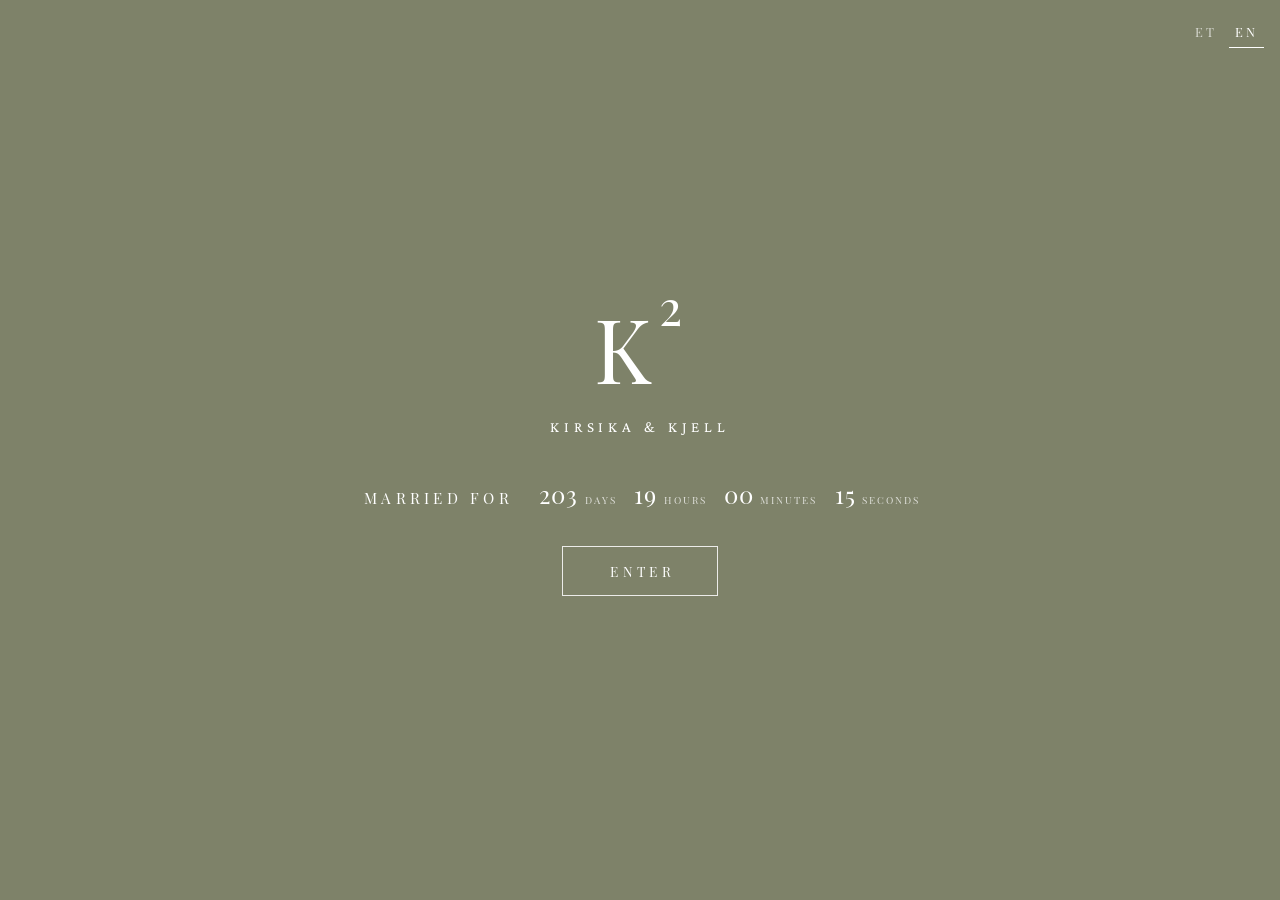
==== en.html @ 256d382e "Landing: bigger K² on phones, smaller count-up close to its label, one line on computers The one-lin" ====
<!doctype html>
<html lang="en">
<head>
  <title>Kirsika & Kjell</title>
  <meta charset="utf-8">
  <meta name="viewport" content="width=device-width, initial-scale=1.0">
  <meta name="keywords" content="Wedding, Kirsika, Kjell">
  <meta name="description" content="Kirsika & Kjell Wedding">

  <link rel="preconnect" href="https://fonts.googleapis.com">
  <link rel="preconnect" href="https://fonts.gstatic.com" crossorigin>
  <link href="https://fonts.googleapis.com/css2?family=Playfair+Display+SC:wght@400;700;900&family=Crimson+Pro:ital,wght@0,200..900;1,200..900&display=swap" rel="stylesheet">

  <link href="./style.css" type="text/css" rel="stylesheet">
</head>
<body>

<div class="gate" id="gate">
  <video class="bg-video" autoplay loop muted playsinline>
    <source src="K2.mp4" type="video/mp4">
  </video>
  <nav class="lang-switch" aria-label="Language"><a href="index.html" lang="et">ET</a><a href="en.html" lang="en" aria-current="page">EN</a></nav>
  <div class="gate__inner">
    <div class="gate__brand">
      <p class="gate__logo">K<span class="super">2</span></p>
      <p class="gate__names">Kirsika &amp; Kjell</p>
    </div>
    <div class="gate__since">
      <h1 class="gate__label">Married for</h1>
      <div class="countdown" data-since="2026-05-16T14:00:00+03:00" role="timer" aria-label="Married for">
          <div class="countdown__cell">
            <span class="countdown__num" data-unit="d">--</span>
            <span class="countdown__lbl">days</span>
          </div>
          <div class="countdown__cell">
            <span class="countdown__num" data-unit="h">--</span>
            <span class="countdown__lbl">hours</span>
          </div>
          <div class="countdown__cell">
            <span class="countdown__num" data-unit="m">--</span>
            <span class="countdown__lbl">minutes</span>
          </div>
          <div class="countdown__cell">
            <span class="countdown__num" data-unit="s">--</span>
            <span class="countdown__lbl">seconds</span>
          </div>
      </div>
    </div>
    <button class="gate__btn" id="gate-enter" type="button">Enter</button>
    <form class="gate__form" id="gate-form" hidden>
      <label class="visually-hidden" for="gate-pw">Password</label>
      <input id="gate-pw" type="password" placeholder="Password" autocomplete="off" autocapitalize="characters" spellcheck="false" required>
      <button class="gate__btn" type="submit">Open</button>
      <p class="gate__error" id="gate-error" aria-live="polite"></p>
    </form>
  </div>
</div>

<div class="page" id="site" hidden></div>

<!-- The page content is encrypted. Edit it with tools/lock.js (see the comment at the top of that file). -->
<script id="locked" type="application/json">{"iter":310000,"salt":"UUMmKgnLlh/HfDmluyIybA==","iv":"iRpYIeb87p7PRzzt","ct":"yeJQZSjTe6ODWIGpoi2tS8AiFTOSOnGG5gEMARvZ782FcY7o6bNeoICs0qBt2CZYccCZvchoJTnITPwQhubhON7keJMIV3xWb8GVw+WSVR9h7L2AGbrmoNnTEqPwBL33KzAKr7lMwcp/6t4j3gZiU/7OMF9HoH/F2MkeGpBwx6BZaUtjxLPxrvZGOoalenFwOSd9HgmMNbeFAtq86MKSizz1SA9kl9OknINNK9QtmhA9yUVpC47PSMUR76nIcjfYY5mVS+WZaWB081GH/OmWNPGsg2qW8+IMZ6Tryweqyj8DzSQDHe/Ib4LRFIySlV67KfE9pWJVwelOYy66VivNuOwa4F/+gGnKcrYRTehRKx0qaGP7YnlxLCZESbRFovdwmZh52mgwLXjH3eKJ4tKpGATfJKyOip20eLVK5YcpeDKpIlwJV3T+KDCn4+t+n1d1xmo8i2g7HhNNvHqiI22/+HHY81ChBO2aHPqQ4gej7wg9DHMXqO2dF61FnjchRbDjpjJPpCk1gRxqDMyuiD/Z1aqFKWF1g4prk6YlWm5bPM/[base64]/VFchxyARFw9RTNUypZWUEdPXWDd7Yp1i/L+eDK2o5zLbkxKj7IJjga0Nh63wrM6vISmgJw3qtoJXRqZScSi1waB+d+077YWAd9OzOm7sGrP8JO4ynANseRkx0Urh2xR3EAY7nrYrgP+Uy5GuBA6NRYQVhQZIORlZmk+Pkck8vKlYcVPGhJvOZcEaobxbqKAr5g8ZGOGZUxppktFzeh3nIBPd/tGRfts97HNNVryPyp+fqv9ticIFYlLlTdqRN6oNSbKgbbCTd8fXJruCJKitqwqvLFRp0xxJror6/bnL3500ofLE6lXDSFiK/lfuxwoJ9/Jk2XRasPAae1ujyFkfzQr/S2zd/QwqwFt/9Cb41rzI1SnmUsAphsu4JLtAFiwod2q55Qn25il4VTE4ftJviGgNU8s64p7FcZaghpx5K/kgyWvEu7JYKOJkrFVMX6ppckp7cjSWE8HgOkPx4qNhijj1maiAq48ot6/Aqom6HBi2zNmtex7F4qDkuwotaBU1zrGUJcLyBJ0q+BwArSD2dJCD8dpkbk3kfy6ztvXNu+jeznG2QIj48T+hDjv4PPtq1uXoZfe0jDjjl2S6prZQIPz17Md7hgKZaf2mg/zv0w4kYyY4C9l/m8zss5ZlJQ8XyJcLkFRill/5kW0v4SME1v6D72puQV5PEVibCv27JNqSw9mjYUNxNYCj4GJ+Cn3HlcNy7XFClrEeiUcG1gwPQRjMTZReKCm3La0DCGVw7GjRH6xVikkBC3Oij7+y70tDDoGOczEQ0ECSg3XeMXHl752G66GaO3hpzirG+KFLO82mSbY/6s1J2fjhI+ZVJCmLlvPPASORTT6AdEFMRgBWzxLz6s9hs6LGFaRJqp8PsLUNIGvLSLoJv9oTGAE+vpENTknB6MUG4ZLGPLV37VXeR8TQZ5Q+qJQ5fA/6UtbhiucTF5YCmIiQA7kHAyyxB/v+csD0YwhUBmb+mN8REkbTRuOy0xxDIbrZEIUC8JPe8VMjdRtguFkqcmOsb3PT+x16V86F1NRYIsRKMYMNz++CZwqf3rq1lEd430iQXe6IEG981NQXZexb6KnM5rEH6nT861nvu1miD/BDnw7F+tpH2dnVAiNLW2lEA7RxRQmzH5FmFFJCia9onwDYrqk6dkZofXmmZ0CkYHbLM4y8NPyTUfKoTiMWmNJ28Fv1FVlzyMWAipyYXBjjf7ByfxIacksto5yJBRuGTJaqDOA7nNJ0CTvi9J3j2ivyh0h7mb5hmVGpYqo4G11pkRwuUw/6fKog59XrbZkOIfIz7hiONzsEzzrfBGiC7phADDwl7rh+ju1fIfMWrnbSeKK9Z5PrDyD7Yyqea6+Akr2S9aQhpf2tl4/Is4jqI+mzbMqXHQTcqfo3I4gloQk4PYhRETf5rqGfQptVime/[base64]/2gTgY4D3ZTAZeVK+GxJ1K/[base64]/yzmX5d9Yb4N0dD6Fdjn90p7iz2SnumIkNxB8c0wYtbL1oezkFYIuH6b9pgbmBFN7KpXjSKP/lX5jll257vuvjkUzIQghjl9cnT5dAoEG9GLEHHraJPQb5mQCcTcYgiRaIXg+D2PwlZeDSOKM9u+8Kg2R5HNJlMh3nFG7O+kKhT7U/YSTWEQeRpAxYk3Jp9wru7ccReob0vsxzMTJ7rBEQ3FkLSNKgRnXqdNL57hJXxVWH7MygjnPFFrVZtxUbYCRqZeB9Nk/t6/mbTbRrwpEgIOw5ps7QkJV9z3/mzCtRdVXQIuM3ENdeFM6VNQOLt+1Wp0HAz8oUjGsFry9IYERJl8w+y+Dyx6KTf+5KCUMmHNR7v1VxUgdm3zdCnceS8BB6+oHUPzKExE+66Q7+b/rpbfYofG4neRi79ZEEIWXaRDonyYOQRHYY6GNrTteiTBw/jIFAK2HYIyCqLF2WW1302Op7fL58Ve2G9YrbaJG1p3PdlT3DyNPObugXn6ngx8GGTsvH9bYF8Fut9e0I7hJJlSNlgCjNg0qzBoLAt+d/dZGHyHlTJoIZNeVfoQVT3OuTt9EUxwj+a31LS98v74+vWUxsvW5gZPJGCZvo9h64eBqBBYHBI5JXufW3mcFNqwEex3lzuBv0cLlbk8b+ThM8ceXVxfRPg/nAL0v/9Ruk6Z+5+E5VXZdyLY1onq/213iLFl4WuvDFAYHfwv2iVlalmzP4wKiRWXWB7vf0m8Wt5GW4r/3EUKFlTnzPU+avK17OfwrMvMDZXq1uLpT4KpDSd0Qkl3zN92EgomOqRpGcIsBug6U5W4e+loa9Iu/ymqqJWOohsD7T/+twQNaazjto5g4bFgxca1Qm99CoH2DsIYwiY+6ofdFr9kju4fJAKblCgBQVmnVQp9q9RABWyreVKCNxf6SR5mMIS2r0zB0MAUNTzRLhMUDe78AYZUZNiQ/Ni8MNRcdaJWZ1iCoPu71SYvFbgOhjktFBf60wgVhn4MisZBhBDa/UUBPhepGX0S7RCdGWgAOMRzFv3tuy2txhlpEPDrplfnvHaY49U+PwhY5bQQe2pYSqym7JzU06XeOpNqqoIJXFcK7yLdBJll4/dzFVig0m6a7L56kWfo9mYj9U0DRlthp/J6z6fIoCKbHdKRHO0cA+dwxXS7oXerO1InJszkyYWqngw3oKwRVZM2oExsQM+BcN24iUUvXWYMIdBuPaO1WgyMphTQWzkeNiaNkgxlIeltQDAw6jSJDGp12+6T/49cqyWqrYxs/avaO0VbZnw2l9k840/2S2qoAawR+lO5FX+FC0FqSYA3LVZ00jivej/qQd+nf1Wn549WYsjG1JOLOL3DwJWA53s3FQVVy98Y4cpM+n2Hq7UlvDcpBcLSd8PVO6E614K35w+VNt7jmMlPn13fwl2mmWxdho5EFHlxeIODz34/gXWEvESrh8X2cHZBsFrno8U0fW/BsyiOAINaxD01TvHhVFEJCeJ3A7BnM/sWC/gB7CTcIGBIzYWmUO73gqRANu7XrdHI9a0LI4VMAwODek6OcCJRWIi1xcL/[base64]/H8TC8A4ZjsdoDayGENS/wLOHpnZLs9uGaExGa+QVEZ5AA1yLSUNOHAE3rGDXf4KC2bpEuwEX/Lg2woqpjKRsrGHp6XIC5A3//550QdV5hQTdHs93tkhD16ZdoHAxNZfd3vNCBv4mgw1IYzOo2Pck02GtMcKoUk455IJ9peaMHmgdXjB4YymXgSITvMePSir6i4VWZXeqorf2KSuzwodkS7p88IR5dPJi9+cED2TLcKZblZo5uGrBvU0DdZfXVvMyV5/R2RMTnFIvnToCE08oFUhWQgPsho5ykl877+kcB6fQUqOjziUlLNGQGddYwZjndaiJMV+G7j4PFFs2e6hxNpI8/FvaELBcVT4zKvKyj7zr3Pvn7pqAwaRKYu2VaY1SKYEQHKPsxft3wQ3uW5rM0kL/awSfcb0Pg1k9xCByapvRz8HR7VVUqH+Mfup5fRmpDLt1E/hZA7OcdjxQ535OoKg3cNcG9vzJP70veN9tgNLpZtq7kfjjm2JMR1ht8ZYHSeRMKbzRETVf7Y0O7UybDGeaMWUW+8odnzdQgItI1SrC4ouA9mvbOxUawEyQLIRv114z1AxTZv9HNRt9nzc/Hh4zVNRWVwd0oZIQXTAb8it+cVq0omtmc2RaOH848Vt66oEbRe81DkPtGOHFyJenZO0LbKcYB9bVreGW/BSCxReLBaYEBn3NtAsj+giAuHhV5LlkmRp7eASM6jK0ZsBiwx7dAf2IfaYW/cM4bvTUG5nLZJbbj7I4D6b6bsvcHKsDU975a2I42y3bohBRguDM9dsJ7eElrxd97WnfhiupGeivrullurSx9oBuBtw8tBDmWdzzllhF+PLfQIha/54h1Q9ZNj+l0PZVYnAu7tQn0K15z2yls83LfS/OZz241sryuDcOV9LM9zzDpXvQuFLHlzt8KB6L7DOsOBI+Yt0L108hQivSxf9cv3USkVGtApe+Nw9yFlL7yzWG2AnPxP6WhX+OtoKbIrzviUOW18ZqHJfW5VT+HUAxa/0pXkPKhstxyYl04Pt7yPqAOeUWwL/+kGaF8D/syh4Kq0bwZvecbs6TD71gVLzVduhpmvWkopzOGNMRUl0kvEx0f5Rwi6YaqhxIOfsf2MKE5VHz2NqjqGSarrnvhVjKTG/whoT+/DMtV+yq6W+X6e+NN6quD8T/odAEmXaGhyKRH579RKbWS+BUtNlcdjPWhdS5ohGFAko16OiPVY7mvFv9MUwp/40dgEm20gbPX+9ekNHswlyuCsE2glUuyxhLTX+Mqbx+922IHT6qcv6sJIW/sYsnUkmVi0ZfYqWKb1w/PyNdpf2fkzBUSE2PM+hEYsCIQrzzZ6cyjYSyRhUMDIQHdLzoq1n9MpozvYyUP5AHYT4y6m7gsdKu6+fa/pzH3SBArzheP97RkWVRWQ7QFOo0RUfKpEAzeBwGaF8srOAGzfuo0osIovLHB7LK6S55NKTmFCuL+UMORtGySt02msW80LIEEJCyhbyOUgCixE+lXFhQoZcSZWeqJvfWrOH0Re7ZVFT9dnxqllSW18yZuUl0Mt/o8MvDGTS0RgRSz4CFdGoPbrL3gPF8Twc2b9yCt+PDrqMEVYA+9q9Fiju6TD1vNP2E9Iwe+AL/6cRA82e18oWMNl/MQCkr8ApQs5UUZxGkUc9epRyO3yEnWXVUKk/cME5nIpv9fj3NUog9CwUg3XiC4UxZiLxRg0fTsGRxwOSiuVzw98NvKcUDmRgxKDr0zwvwbuk1snIr5Veoi/WZZUUsQtxZn+6rkYre4dmVGPgbx9TKUSa6CThOVi/[base64]/v0pNVlnMDRH+YJucPxjBA4SfnUBQqlo2PiWsseOiK0yytA7v6UmCfab6uBPanGh1ls+XQxgj017GPbagABW/[base64]/TZRm6qWTkVfdlH6lpFHb7uyhuD9ROftaO/mjiW6nqXSwq4Io+g8EDE5X61vywJwmbE/jvnTQvK7VtC4l9FRjP5egfVPu5d2NlLB4w2Qnv3ioyWYBaGDoqHuQTu+/e2XqRnRVGE2PLbILY49tYqcolwGGtGxWhNL5Aq6xwjYFBz4SqX9/Hfkx3nascy5wC/7YGp4WManlCxmFAJds30WNLFodnMViipRfN5RzMe98sEGq4eUcP67fGbH3IfG2ghoY5b6gDhrR9O8D6+Y+rBXznpD/vBBer5vv/0NjpWSbWo2PfIEgPDM2ya08tUmU/Xbiq1N9zAKdb6HdAy7aFWNFzTXZL9b9X0f5AO6PNbjwNiwtFN03byvRWj00pgAlrecbbLppQRGFp0UIAJAdhie+SLUst/Q7mow11Unqh5eKodw0WAecLryZHM3yw09ItsS+evUAgCLoFmfL5TLzgprwqkVwU0MFdUzjxchMZeHai96XU2JCKMHLZbKdPW2dMUBBCkW3/CekaeXFwb1wxu5AunRsLKGiJuKXigpoI3xhcqlCxJNkHB0TxHW60iwVHOOBOhznRUSLY78nUBxkis3Rhmzxmx+eBvvk9Is38GF1vCUDMRucegM0WH1z0fAG8L8f+oL4A5B688CFyIVlnixQFVdYIvN6WvDdrhZNZF1sDovuMKXx04AqqglESm3/pVI18oYvYuf/vL5UXK0q10xOn9xIQUh3AAIpp2KDcw7cqMDJWKFs2ggk4wdJgTFZWNgp+wfwn+PZz3P67Q9URsVCiKbjQSqZ2XKNlCMTyDOu/54vzmoGTEeoU1+zaIvEDZ4ThFp74O474/bOd8k3jkpgZAXIuQm2X2yvbQJ1qrAkBHQBCJIrxZ05Y96U87nfJ/R8qFtMey+CDy4zrGMxsflKcve3ISMQp9CgGCKKdvEV/KNPO9yovAqAiLhTjONNCCaaXsle43eXYaT6v+fB69p6WTjwnLNNChE4oLUXUwOinPelkIVj2KRRQ3OpheAFUPmLGF0BTDx6FO5vH36dJjyrROvV31HRY4bmPT3UoTCIp748pkREGBhSJnDpCv1nuNnnZCx4TFAga1UA2ca6uF4VrsfjijX+WjTY/F4dLKWJsplEcCTM22mCykWUEAokhW5skbHz8W+k5rv8A65vIFcwbCcixPFa/B7AqBuyhk7NdJp99VhKHjkEPLjwKl30nAKF+JVNqhr7GarAKHliosAq5IqK0USLXpWEVxSOoEvEn6zL88sk0pQ360hr4uPelrHmPOfjQddqaFdsuDsg7ISRvMqeW91VTMpBKoKk2+3Lgh3zi0U/95XNYR4kNlsxYLn4g7gv+WycWzFWz/SuLLqfMu70vcptTR3uhczXAf/xe5SnyAA2ft0v4001fVQvJgQP8pPBFDmsdDU51Qb8VwBautXgXKyB/i+8+HgHA3Aeesct9PsKwwW1u2f4GHym8GmW57SXJIoReDWRmzvXbA0K8PVz1K+C6SXeM14neoOBlDtZ7qz/fXvQaTRlGljqUnYt3En71VH3WyKMkF+Nl3bB+4fE76ddauZUWhU9I8pMBmTwqpdfEgjEk46KIQpwCNNuF7WFFg5xZy4G2U3qZmcx/ulZfzuSCYGkPgQRKFQ1vMhJg8yL8pHISsWphLohvlG8FYAHMYbK1vLxGJ6+DnalxX9oIyw0KFbjTxbCP3SPRF7EtOeWRrEAHgxJGCFTOUq96MqzFi35OI2zumctVZ9USg/KiPZV4Z9t8hkpAG2xh4AfYu9nRhsJIz69qdyOgyf6qRk9Kn+cFNoPPLJd22dZaJHnKnxD5NVhsCYFwII+0M/kP9msuVwNZmrNxLZqdYMwChvlAbjFwGZeA8ph9yFynYifGzJ9OEz8i5dfsbWsaUddUweT6BI9ot7tM88lN20CEqfsOh88vUDSnBqNdQoEete/0X50jqdVigpeShCCJ5BoVTetFXD1HyLBVtKV3E+z+Hk+YftlsJrhgWL/v78L5gI7OLm5NzrFgZyCPGrYKN9hSpEp0lKBdaXhhgYb8ObpgK7Vkwx/a59HiyF7hu6BG6BYgTKwN2auZUges2+Utjap1Oey9ZP3+MF+KR1XiyaQ/HtAFW4kjU8o0BEa8QDSmLKeafVOofTgEkANnMz+fGI3Em89v+Um3anG0ciks+1rgF1OvO/hsJr+Cnk/[base64]/pgdT/8G4rFTe0Iq8Tl3XbPBVe/NtTbA06v5Ogjb08mIUikCFsvKW9F/QGA0r8i4KeBOOgzn0wM7OKnCsRZY+pozkX3+VrhbtF9BA/[base64]/sGruI9s4j2A08NYhW+PYctBVHb4S22YKr+bI42p6X106N+uGwMvcr12+g4NfCZqq3H8sPUA7pn/hZcnwdzi0kSfaj1e1sRiNODIaI3FBdhi6RLGjh1MvFDeh6ipzhq2w5775w0V+C640ZedcjmFM8q1SYBbjhkoNkDKfuFD+VMcnCf16wLuCcE9r403obcL6fvYTtoVN7DhQYtnco7o652G4DGsB2kQz5OrhHEt3lMUY0VTJH8dskp08k+gOvlvpnwNPNwGZ2/tw2Ey70PUskok21Iu/2XnoMsjmJ2XqdH6qPK0h8rh8r6IDEy8gv6CBJZ7u5ZPnRmiIMpmkY6aLPdlqSKyCjgkjUqeRg4hUl/Zynd+vp1on27lFoOEGDbuoNdv7fVuVrlPzfidYVk/Zir9qzXXRMYxBJJ2/1iCGyUF8Z0V20ilVaBxlSWyZEf4iehCUc2Dr+b1JUYHbC7vCmRg3IRSFHXNtaNMs3aga7bph3vADISx1AdD32NOPyal8vZwmcB2zPpMeQjWhVo0MPiqi17QcEq0IwQ6Mp5vT7TWULr3XJYJfbu7okZj8dlKEk65zCAemb2TbWPk+nSk/Krmga+j3aFK4snOyhfVRiSCCfxLDDefmbkphZtw9Z0w60HlzlY5HlXuVlCCeNnL+vQ3ZEfRUB8fBk/HyQi29QsN4jVhLbEd7y3bSyvnJwqG/rFHHlBkaY5swAu+D1AZgvJZ5GrwQ7H5gguTa5jwg6PT43bpdhGIoHnL02SNDdh1zHuV02/IpsZ+c9AWb85e8/3iWzK0IYDnsCcmvNIiiMIerNWGjk/E6SkSyXWXkgoGVlhKlb4iUqJU6fFxPBIvpwIaYGyiuoPd35Hm1E7hsGR5eDWodXwUgd31TGVDQ1PtZXl/pvX4+E2+ajmG7J3cDztR27czJxDSCiMfFpdTCBaAFAJD3B14jvOT2n1W3ZixowhRdLgLS7pxk150/lda7C8eB8YQRTYzOGVvm85cmxW73jODBLcKqXs9e4SNzGXujbJc03pZj5NiKE/1HYWQSacFBDiSmU2HYqxgENts1cWGDq2AEy9dxlxuO/Utlk7H3zqS/TfNdLtFov5FKl/654qFwHhT9+i8EQv+l62KEO1/DCI7wRFk2BHoaHvKOySru+KxJxJ8kjNRw8VMtaCLdkFXq9n4juGtRhiQCGivB3zhnHs/oYcIIf4DdwRqhUZhdarLLNBrc6/fHY9UwaWkjyh08lNhNCcBbMNk39um0r39mrcvBRYnW/33a+ErI6ZwANnxz40iF6jbgxb2m3gZvQnWNIViC9eZltXyre6yrFtmHpPVvyeI1w7oZvzftg4Z6xQpJjVEXw8Fnkjrb1e9fO1xeHJ5jD696woctPzeGEyEllaowxB3dwe2tKAPdCDiL+QO"}</script>

<script>
  (function () {
    var TEXT = { wrong: 'Wrong password', busy: 'Opening…' };

    // Count-up of time married
    var clock = document.querySelector('.gate .countdown');
    var since = new Date(clock.getAttribute('data-since')).getTime();
    var cells = {};
    'dhms'.split('').forEach(function (u) { cells[u] = clock.querySelector('[data-unit="' + u + '"]'); });
    function pad(n) { return n < 10 ? '0' + n : String(n); }
    function tick() {
      var t = Math.max(0, Date.now() - since);
      cells.d.textContent = pad(Math.floor(t / 86400000));
      cells.h.textContent = pad(Math.floor(t / 3600000) % 24);
      cells.m.textContent = pad(Math.floor(t / 60000) % 60);
      cells.s.textContent = pad(Math.floor(t / 1000) % 60);
    }
    tick();
    var timer = setInterval(tick, 250);

    // Fade sections in as they scroll into view
    function initReveal() {
      var els = document.querySelectorAll('[data-reveal]');
      if (!('IntersectionObserver' in window) ||
          window.matchMedia('(prefers-reduced-motion: reduce)').matches) {
        els.forEach(function (el) { el.classList.add('is-visible'); });
        return;
      }
      var io = new IntersectionObserver(function (entries) {
        entries.forEach(function (entry) {
          if (entry.isIntersecting) {
            entry.target.classList.add('is-visible');
            io.unobserve(entry.target);
          }
        });
      }, { rootMargin: '0px 0px -10% 0px', threshold: 0.08 });
      els.forEach(function (el) { io.observe(el); });
    }

    // Password: decrypts the page content (AES-GCM, key from PBKDF2)
    function bytes(b64) {
      return Uint8Array.from(atob(b64), function (ch) { return ch.charCodeAt(0); });
    }
    function decrypt(password) {
      var p = JSON.parse(document.getElementById('locked').textContent);
      var pw = new TextEncoder().encode(password.trim().toUpperCase());
      return crypto.subtle.importKey('raw', pw, 'PBKDF2', false, ['deriveKey'])
        .then(function (base) {
          return crypto.subtle.deriveKey(
            { name: 'PBKDF2', salt: bytes(p.salt), iterations: p.iter, hash: 'SHA-256' },
            base, { name: 'AES-GCM', length: 256 }, false, ['decrypt']);
        })
        .then(function (key) {
          return crypto.subtle.decrypt({ name: 'AES-GCM', iv: bytes(p.iv) }, key, bytes(p.ct));
        })
        .then(function (buf) { return new TextDecoder().decode(buf); });
    }

    var gate = document.getElementById('gate');
    var site = document.getElementById('site');
    var form = document.getElementById('gate-form');
    var input = document.getElementById('gate-pw');
    var error = document.getElementById('gate-error');
    var enter = document.getElementById('gate-enter');

    function show(html, password) {
      site.innerHTML = html;
      site.hidden = false;
      gate.hidden = true;
      clearInterval(timer);
      var v = gate.querySelector('video');
      if (v) v.pause();
      window.scrollTo(0, 0);
      initReveal();
      // Remember for this browser tab only, so switching language doesn't ask again
      try { sessionStorage.setItem('k2-pw', password); } catch (e) {}
    }

    enter.addEventListener('click', function () {
      enter.hidden = true;
      form.hidden = false;
      input.focus();
    });

    form.addEventListener('submit', function (e) {
      e.preventDefault();
      var password = input.value;
      error.textContent = TEXT.busy;
      decrypt(password).then(function (html) {
        show(html, password);
      }, function () {
        error.textContent = TEXT.wrong;
        input.select();
      });
    });

    var saved = null;
    try { saved = sessionStorage.getItem('k2-pw'); } catch (e) {}
    if (saved) decrypt(saved).then(function (html) { show(html, saved); }, function () {});
  })();
</script>

</body>
</html>
---- style.css ----
/* ==========================================================================
   Kirsika & Kjell
   ========================================================================== */

:root {
  --page-pad-left: 24px;
  --page-pad-right: 24px;
  --content-max: 460px;
  --section-gap: 88px;
  --body-indent: 1.4rem;

  --color-bg: #ffffff;
  --color-ink: #1f1f1f;
  --color-ink-soft: #5e5e5e;
  --color-ink-faint: #9a9a93;
  --color-rule: rgba(31, 31, 31, 0.08);
  --color-card: #faf8f3;
  --color-card-edge: rgba(31, 31, 31, 0.07);
  --color-accent: #7e8269;
  --color-notice: #f6f3ec;
  --color-notice-edge: rgba(126, 130, 105, 0.28);

  --font-display: "Playfair Display SC", serif;
  --font-body: "Crimson Pro", serif;

  --tracking-display: 0.28em;
  --tracking-eyebrow: 0.32em;
}

html,
body {
  height: 100%;
}

body {
  margin: 0;
  background: var(--color-bg);
  color: var(--color-ink);
  font-family: var(--font-body);
  line-height: 1.65;
  -webkit-font-smoothing: antialiased;
  text-rendering: optimizeLegibility;
}

* {
  box-sizing: border-box;
  font-family: inherit;
}

a {
  color: inherit;
}

/* ============================ Hero ============================ */

.hero {
  position: relative;
  overflow: hidden;
  background-color: #7e8269;
  min-height: 100vh;
  min-height: 100dvh;
  padding: 24px;
  text-align: center;
  display: flex;
  flex-direction: column;
  justify-content: center;
  align-items: center;
}

.bg-video {
  position: absolute;
  inset: 0;
  width: 100%;
  height: 100%;
  object-fit: cover;
  opacity: 0.3;
  filter: grayscale(100%);
  pointer-events: none;
  z-index: 0;
}

.hero .hero-title,
.hero .subtitle {
  position: relative;
  z-index: 1;
  margin: 0;
  color: #fff;
}

.hero .hero-title {
  font-family: var(--font-display);
  font-size: clamp(3rem, 14vw, 5rem);
  font-weight: 500;
  text-transform: uppercase;
  letter-spacing: 0.05em;
  line-height: 1;
}

.super {
  font-family: var(--font-display);
  position: relative;
  top: -1.2em;
  font-size: 0.55em;
  margin-left: 2px;
}

.hero .subtitle {
  margin-top: 1.1rem;
  font-family: var(--font-body);
  font-weight: 400;
  letter-spacing: 0.32em;
  font-size: clamp(0.78rem, 2.4vw, 0.95rem);
  text-transform: uppercase;
}

/* =================== Coordinator strip (sticky) =================== */

.coord-strip {
  position: sticky;
  top: env(safe-area-inset-top, 0px);
  z-index: 400;
  width: 100%;
  background: #1a1a1a;
  color: #fff;
  --coord-gutter: 16px;
  padding: 10px max(var(--page-pad-right), var(--coord-gutter), env(safe-area-inset-right, 0px))
    10px max(var(--page-pad-left), var(--coord-gutter), env(safe-area-inset-left, 0px));
}

.coord-strip__line {
  margin: 0;
  width: 100%;
  display: grid;
  grid-template-columns: minmax(0, 1fr) auto minmax(0, 1fr);
  align-items: baseline;
  column-gap: clamp(8px, 2.2vw, var(--coord-gutter));
  font-size: clamp(0.5rem, 2.2vw, 0.85rem);
  line-height: 1.2;
  letter-spacing: 0.06em;
  white-space: nowrap;
}

.coord-strip__label {
  justify-self: start;
  text-transform: uppercase;
  display: inline-flex;
  align-items: center;
  gap: 0.4em;
}

.coord-icon {
  display: inline-block;
  width: 1em;
  height: 1em;
  vertical-align: -0.12em;
  flex-shrink: 0;
}

.coord-strip__pending {
  justify-self: center;
  display: inline-flex;
  align-items: center;
  gap: 0.4em;
  color: #fff;
  text-decoration: underline;
  text-underline-offset: 3px;
  white-space: nowrap;
  transition: color 0.2s ease;
}

.coord-strip__pending:hover {
  color: var(--color-accent);
}

.coord-strip__mail {
  justify-self: end;
  display: inline-flex;
  align-items: center;
  gap: 0.4em;
  color: #fff;
  text-decoration: underline;
  text-underline-offset: 3px;
  white-space: nowrap;
  transition: color 0.2s ease;
}

.coord-strip__mail:hover {
  color: var(--color-accent);
}

/* ========================== Page content ========================== */

.content {
  max-width: var(--content-max);
  margin: 0 auto;
  padding: 64px var(--page-pad-right) 14vh var(--page-pad-left);
  display: flex;
  flex-direction: column;
  gap: var(--section-gap);
  text-align: left;
}

.section {
  margin: 0;
}

p {
  margin: 0;
  font-size: 1rem;
  line-height: 1.7;
}

p + p {
  margin-top: 0.85rem;
}

a {
  text-decoration: none;
}

/* Column wrappers — invisible on mobile (children flow as direct flex items
   of .content), become a 2-column grid on desktop. */
.cols,
.col {
  display: contents;
}

/* =========================== Section heading =========================== */

.section-heading {
  display: flex;
  flex-direction: column;
  align-items: flex-start;
  gap: 0.45rem;
  margin-bottom: 1.4rem;
}

h1.section-main,
.section-title {
  font-family: var(--font-display);
  font-size: 1rem;
  font-weight: 700;
  letter-spacing: var(--tracking-display);
  text-transform: uppercase;
  margin: 0;
  text-align: left;
  color: var(--color-ink);
}

.section-eyebrow {
  font-style: italic;
  color: var(--color-ink-soft);
  letter-spacing: 0.06em;
  font-size: 0.95rem;
  text-align: left;
}

.section-ornament {
  align-self: center;
  display: inline-block;
  font-family: var(--font-body);
  color: var(--color-ink-faint);
  font-size: 0.7rem;
  letter-spacing: 0.5em;
  margin-top: 0.2rem;
  user-select: none;
}

/* Body content of every section, indented relative to its heading */
.section-body {
  padding-left: var(--body-indent);
}

/* Ornament used between repeated blocks (schedule items, songs). */
.ornament-divider {
  display: block;
  text-align: center;
  color: var(--color-ink-faint);
  font-size: 0.7rem;
  letter-spacing: 0.5em;
  margin: 2.2rem 0;
  user-select: none;
}

/* Inside an indented .section-body, pull back left and widen so the glyph
   centers on the content column, not on the indented body. */
.section-body .ornament-divider {
  margin-left: calc(-1 * var(--body-indent));
  width: calc(100% + var(--body-indent));
}

/* =============================== Notice =============================== */

.notice {
  background: var(--color-notice);
  border: 1px solid var(--color-notice-edge);
  border-radius: 2px;
  padding: 18px 22px;
  text-align: left;
}

.notice__text {
  display: flex;
  align-items: flex-start;
  gap: 0.7rem;
  margin: 0;
  font-size: 0.95rem;
  color: var(--color-ink-soft);
  font-style: italic;
}

.notice__icon {
  flex-shrink: 0;
  width: 14px;
  height: 14px;
  margin-top: 0.35rem;
  color: var(--color-accent);
}

.notice__icon svg {
  display: block;
  width: 100%;
  height: 100%;
}

/* =============================== Schedule =============================== */

.schedule-icon-stack {
  display: flex;
  flex-direction: column;
  align-items: center;
  gap: 1rem;
  color: var(--color-ink-faint);
}

.rings-icon {
  width: 72px;
  height: 72px;
  display: block;
}

.schedule-label {
  font-size: 0.88rem;
  letter-spacing: 0.18em;
  border-bottom: 1px solid currentColor;
  padding-bottom: 2px;
  opacity: 0.7;
  margin: 0;
}

.schedule-date {
  margin: 1.1rem 0 0;
  color: var(--color-ink-soft);
  font-style: italic;
  text-align: center;
}

.schedule-list {
  display: flex;
  flex-direction: column;
}

.schedule-item {
  display: flex;
  flex-direction: column;
  align-items: center;
  gap: 0.4rem;
  text-align: left;
}

.schedule-item__name {
  font-family: var(--font-display);
  font-size: 0.88rem;
  font-weight: 700;
  letter-spacing: 0.18em;
  text-transform: uppercase;
  margin: 0;
  color: var(--color-ink-faint);
  border-bottom: 1px solid currentColor;
  padding-bottom: 2px;
  opacity: 0.7;
}

.schedule-item__time {
  font-style: italic;
  color: var(--color-ink-soft);
  letter-spacing: 0.08em;
  font-size: 0.95rem;
  margin: 0;
  text-align: center;
}

/* Label / value pairs inside each schedule item */
.schedule-fields {
  margin: 1.1rem 0 0;
  display: flex;
  flex-direction: column;
  gap: 1rem;
  align-self: stretch;
}

/* Free-form note used by items without label/value fields (Kogunemine, Õhtu lõpeb) */
.schedule-item__text {
  margin: 1.1rem 0 0;
  font-size: 0.95rem;
  line-height: 1.65;
  color: var(--color-ink-soft);
  text-align: center;
  align-self: stretch;
}

.schedule-field {
  display: flex;
  flex-direction: column;
  align-items: center;
  gap: 0.3rem;
  text-align: center;
}

.schedule-field dt {
  font-family: var(--font-display);
  font-size: 0.7rem;
  font-weight: 700;
  letter-spacing: 0.24em;
  text-transform: uppercase;
  color: var(--color-ink-soft);
  margin: 0;
  text-align: center;
}

.schedule-field dd {
  margin: 0;
  font-size: 0.95rem;
  line-height: 1.65;
  color: var(--color-ink-soft);
  text-align: center;
}

.schedule-field dd a {
  color: var(--color-ink);
  border-bottom: 1px solid var(--color-rule);
  padding-bottom: 1px;
  transition: color 0.2s ease, border-color 0.2s ease;
}

.schedule-field dd a:hover {
  color: var(--color-accent);
  border-bottom-color: var(--color-accent);
}

.place-link {
  color: var(--color-ink);
  font-size: 0.98rem;
  border-bottom: 1px solid var(--color-rule);
  padding-bottom: 1px;
  transition: color 0.2s ease, border-color 0.2s ease;
}

.place-link:hover {
  color: var(--color-accent);
  border-bottom-color: var(--color-accent);
}

.place-pin {
  display: inline-block;
  width: 0.9em;
  height: 0.9em;
  margin-right: 0.4em;
  vertical-align: -0.14em;
  color: var(--color-accent);
  flex-shrink: 0;
}

.place-addr {
  display: block;
  margin-top: 0.2rem;
  font-style: italic;
  font-size: 0.92rem;
  color: var(--color-ink-soft);
}

/* =============================== Lyrics =============================== */

.lyrics-song {
  display: flex;
  flex-direction: column;
  align-items: flex-start;
}

.lyrics-song .song-title {
  font-family: var(--font-display);
  font-size: 0.95rem;
  font-weight: 700;
  letter-spacing: var(--tracking-eyebrow);
  text-transform: uppercase;
  margin: 0 0 0.85rem;
  color: var(--color-ink);
  text-align: left;
}

.lyrics-body {
  font-size: 0.98rem;
  line-height: 1.85;
  color: var(--color-ink);
  text-align: left;
}

.lyrics-body p {
  margin: 0 0 1.1em;
}

.lyrics-body p:last-child {
  margin-bottom: 0;
}

.lyrics-body .hint {
  color: var(--color-ink-faint);
  font-style: italic;
  font-size: 0.92rem;
}

/* =============================== Gift =============================== */

.gift-icon-wrap {
  display: flex;
  flex-direction: column;
  align-items: center;
  gap: 1rem;
  margin-bottom: 1.8rem;
  color: var(--color-ink-faint);
}

/* Translation button — circular tappable target containing icon, heading and text */
.translation-button {
  display: flex;
  flex-direction: column;
  align-items: center;
  justify-content: center;
  gap: 0.7rem;
  width: clamp(240px, 80vw, 300px);
  height: clamp(240px, 80vw, 300px);
  margin: 1.6rem auto 0;
  padding: 24px 28px;
  border-radius: 50%;
  border: 1.5px solid var(--color-card-edge);
  background: #ffffff;
  text-align: center;
  text-decoration: none;
  color: var(--color-ink-faint);
  box-sizing: border-box;
  transition: color 0.25s ease, border-color 0.25s ease, transform 0.25s ease;
}

.translation-button:hover {
  color: var(--color-accent);
  border-color: var(--color-accent);
  transform: scale(1.02);
}

.translation-button .gift-icon {
  width: 64px;
  height: 64px;
}

.translation-button .gift-icon-label {
  text-align: center;
}

.translation-button__text {
  font-size: 0.82rem;
  line-height: 1.55;
  color: var(--color-ink-soft);
  font-style: italic;
  max-width: 220px;
}

.gift-icon {
  width: 72px;
  height: 72px;
  display: block;
}

.gift-icon-label {
  font-size: 0.88rem;
  letter-spacing: 0.18em;
  border-bottom: 1px solid currentColor;
  padding-bottom: 2px;
  opacity: 0.7;
  margin: 0;
}

.gift-card {
  background: var(--color-card);
  border: 1px solid var(--color-card-edge);
  border-radius: 2px;
  padding: 24px 24px 26px;
  text-align: left;
}

.gift-card__intro {
  margin: 0 0 1.2rem;
  color: var(--color-ink-soft);
  font-style: italic;
}

.heart-icon {
  display: inline-block;
  width: 0.95em;
  height: 0.95em;
  vertical-align: -0.1em;
  margin-left: 0.35em;
  color: var(--color-accent);
  fill: currentColor;
}

.gift-details {
  margin: 0 0 1.2rem;
  display: flex;
  flex-direction: column;
  gap: 0.85rem;
}

.gift-details__row {
  display: flex;
  flex-direction: column;
  gap: 0.15rem;
}

.gift-details__row dt {
  font-family: var(--font-display);
  font-size: 0.7rem;
  font-weight: 700;
  letter-spacing: 0.24em;
  text-transform: uppercase;
  color: var(--color-ink-soft);
  margin: 0;
}

.gift-details__row dd {
  margin: 0;
  font-size: 0.98rem;
  color: var(--color-ink);
  line-height: 1.4;
}

.copy-btn {
  display: inline-flex;
  align-items: center;
  justify-content: center;
  background: none;
  border: 0;
  padding: 0;
  margin-right: 0.55em;
  color: var(--color-ink-faint);
  cursor: pointer;
  vertical-align: -0.18em;
  transition: color 0.2s ease;
}

.copy-btn:hover {
  color: var(--color-accent);
}

.copy-btn:focus-visible {
  outline: 2px solid var(--color-accent);
  outline-offset: 2px;
  border-radius: 2px;
}

.copy-icon {
  width: 0.95em;
  height: 0.95em;
  display: block;
}

.copy-icon--check {
  display: none;
}

.copy-btn.is-copied {
  color: var(--color-accent);
}

.copy-btn.is-copied .copy-icon--copy {
  display: none;
}

.copy-btn.is-copied .copy-icon--check {
  display: block;
}

.gift-paypal {
  margin-top: 0.4rem;
  display: flex;
  justify-content: space-between;
  align-items: center;
  gap: 0.6em 1.2em;
  flex-wrap: wrap;
}

.gift-paypal a {
  border-bottom: 1px solid var(--color-rule);
  padding-bottom: 1px;
  transition: color 0.2s ease, border-color 0.2s ease;
}

.gift-paypal a:hover {
  color: var(--color-accent);
  border-bottom-color: var(--color-accent);
}

.gift-paypal__sep {
  color: var(--color-ink-faint);
  user-select: none;
}

.payment-icon {
  width: 1.05em;
  height: 1.05em;
  display: inline-block;
  vertical-align: -0.18em;
  margin-right: 0.4em;
  flex-shrink: 0;
  fill: currentColor;
}

/* =============================== Photos =============================== */

.photo-caption {
  margin-top: 1.4rem;
  color: var(--color-ink-soft);
  font-style: italic;
  text-align: center;
}

.photo-drive-link {
  display: flex;
  flex-direction: column;
  align-items: center;
  gap: 1rem;
  margin-top: 1.8rem;
  color: var(--color-ink-faint);
  text-decoration: none;
  transition: color 0.25s ease;
}

.photo-drive-link:hover {
  color: var(--color-accent);
}

.photo-camera-icon {
  width: 72px;
  height: 72px;
  display: block;
}

.photo-drive-label {
  font-size: 0.88rem;
  letter-spacing: 0.18em;
  font-family: var(--font-display);
  font-weight: 700;
  text-transform: uppercase;
  border-bottom: 1px solid currentColor;
  padding-bottom: 2px;
  opacity: 0.7;
}

/* =============================== Palette =============================== */

/* Pulmavärvid — orbit + label + caption stacked, all centered */
.palette-stack {
  display: flex;
  flex-direction: column;
  align-items: center;
  gap: 1rem;
  color: var(--color-ink-faint);
}

.palette-label {
  font-size: 0.88rem;
  letter-spacing: 0.18em;
  border-bottom: 1px solid currentColor;
  padding-bottom: 2px;
  opacity: 0.7;
  margin: 0;
}

.palette-caption {
  margin-top: 1.4rem;
  color: var(--color-ink-soft);
  font-style: italic;
  text-align: center;
}

.palette-orbit {
  position: relative;
  width: 180px;
  height: 180px;
  flex: none;
  animation: palette-orbit 28s linear infinite;
}

.palette-orbit .color-box {
  --r-min: 44px;
  --r-max: 58px;
  position: absolute;
  top: 50%;
  left: 50%;
  width: 38px;
  height: 38px;
  margin: -19px 0 0 -19px;
  border-radius: 50%;
  box-shadow: inset 0 0 0 1px rgba(0, 0, 0, 0.05);
  transform: rotate(calc(var(--i) * 72deg)) translateY(calc(-1 * var(--r-min)));
  transform-origin: center center;
  animation: palette-breathe 5.5s ease-in-out infinite;
  animation-delay: calc(var(--i) * -0.55s);
  will-change: transform;
}

@keyframes palette-orbit {
  from { transform: rotate(0deg); }
  to { transform: rotate(360deg); }
}

@keyframes palette-breathe {
  0%, 100% { transform: rotate(calc(var(--i) * 72deg)) translateY(calc(-1 * var(--r-min))); }
  50%      { transform: rotate(calc(var(--i) * 72deg)) translateY(calc(-1 * var(--r-max))); }
}

@media (prefers-reduced-motion: reduce) {
  .palette-orbit,
  .palette-orbit .color-box {
    animation: none;
  }
}

/* =========================== Reveal animation =========================== */

[data-reveal] {
  opacity: 0;
  transform: translateY(10px);
  transition: opacity 0.9s ease, transform 0.9s ease;
  will-change: opacity, transform;
}

[data-reveal].is-visible {
  opacity: 1;
  transform: none;
}

@media (prefers-reduced-motion: reduce) {
  [data-reveal] {
    opacity: 1;
    transform: none;
    transition: none;
  }
}

/* =============================== Countdown =============================== */

.countdown-section {
  text-align: center;
  color: var(--color-ink-faint);
}

.countdown-label {
  display: inline-block;
  font-family: var(--font-display);
  font-size: 0.88rem;
  font-weight: 700;
  letter-spacing: 0.18em;
  text-transform: uppercase;
  border-bottom: 1px solid currentColor;
  padding-bottom: 2px;
  opacity: 0.7;
  margin: 0;
}

.countdown {
  margin-top: 1.8rem;
  display: flex;
  justify-content: center;
  align-items: flex-start;
  gap: 0.9rem;
  flex-wrap: wrap;
  font-variant-numeric: tabular-nums;
  font-feature-settings: "tnum";
}

.countdown__cell {
  display: flex;
  flex-direction: column;
  align-items: center;
  gap: 0.35rem;
  min-width: 2.4rem;
}

.countdown__num {
  font-family: var(--font-display);
  font-size: 1.5rem;
  font-weight: 500;
  letter-spacing: 0.04em;
  color: var(--color-ink);
  line-height: 1;
  font-variant-numeric: tabular-nums;
}

.countdown__lbl {
  font-family: var(--font-display);
  font-size: 0.6rem;
  letter-spacing: 0.22em;
  text-transform: uppercase;
  color: var(--color-ink-faint);
}

.countdown__cell--ms .countdown__num {
  font-size: 1rem;
  color: var(--color-ink-soft);
  min-width: 3.2rem;
}

.countdown__cell--ms .countdown__lbl {
  color: var(--color-ink-faint);
  opacity: 0.7;
}

/* < 1 hour remaining — go red */
.countdown.countdown--warn .countdown__num,
.countdown.countdown--warn .countdown__lbl {
  color: #c0392b;
  transition: color 0.4s ease;
}

/* < 10 seconds remaining — blink */
.countdown.countdown--final {
  animation: countdown-blink 0.7s ease-in-out infinite;
}

@keyframes countdown-blink {
  0%, 100% { opacity: 1; }
  50%      { opacity: 0.3; }
}

@media (prefers-reduced-motion: reduce) {
  .countdown.countdown--final {
    animation: none;
  }
}

/* =============================== Closing =============================== */

.closing-section {
  text-align: center;
}

.closing-message {
  margin: 0 auto;
  max-width: 28rem;
  color: var(--color-ink);
  font-style: italic;
  font-size: 1.05rem;
  line-height: 1.75;
}

.closing-signature {
  margin: 4rem 0 0;
  font-family: var(--font-body);
  font-weight: 400;
  font-size: clamp(0.78rem, 2.4vw, 0.95rem);
  letter-spacing: 0.32em;
  text-transform: uppercase;
  color: var(--color-ink);
}

.closing-mark {
  margin: 1.1rem 0 0;
  font-family: var(--font-display);
  font-size: clamp(3rem, 14vw, 5rem);
  font-weight: 500;
  text-transform: uppercase;
  letter-spacing: 0.05em;
  color: var(--color-ink);
  line-height: 1;
}

/* ============================ Larger viewports ============================ */

@media (min-width: 700px) {
  :root {
    --page-pad-left: 32px;
    --page-pad-right: 32px;
    --content-max: 520px;
    --section-gap: 104px;
    --body-indent: 1.6rem;
  }

  .content {
    padding-top: 96px;
  }

  .palette-orbit {
    width: 220px;
    height: 220px;
  }

  .palette-orbit .color-box {
    --r-min: 56px;
    --r-max: 72px;
    width: 44px;
    height: 44px;
    margin: -22px 0 0 -22px;
  }
}

/* ============================ Desktop 3-column ============================ */

@media (min-width: 900px) {
  :root {
    --section-gap: 80px;
    --body-indent: 1.4rem;
  }

  .page {
    display: grid;
    grid-template-columns: minmax(280px, 0.95fr) minmax(0, 1.05fr) minmax(0, 1.05fr);
    grid-template-rows: auto 1fr;
    min-height: 100vh;
  }

  /* Hero: sticky left column, full viewport height, video keeps playing */
  .hero {
    grid-column: 1;
    grid-row: 1 / -1;
    position: sticky;
    top: 0;
    height: 100vh;
    align-self: start;
    padding: 0;
    display: flex;
    flex-direction: column;
    justify-content: center;
    align-items: center;
  }

  /* Coord strip: sticky at the top of cols 2-3 while scrolling.
     Spans all rows so its containing block is tall enough for sticky to
     have room to operate; align-self: start keeps it visually content-sized
     at the top of the area, while z-index keeps it above scrolling content. */
  .coord-strip {
    grid-column: 2 / -1;
    grid-row: 1 / -1;
    align-self: start;
    position: sticky;
    top: 0;
    z-index: 400;
    padding-top: 14px;
    padding-bottom: 14px;
  }

  .coord-strip__line {
    font-size: clamp(0.78rem, 1vw, 0.95rem);
  }

  /* Content area takes the right two columns, second row */
  .content {
    grid-column: 2 / -1;
    grid-row: 2;
    max-width: none;
    width: 100%;
    margin: 0;
    padding: 56px 48px 96px;
    gap: 56px;
  }

  /* The two-column split inside .content */
  .cols {
    display: grid;
    grid-template-columns: minmax(0, 1fr) minmax(0, 1fr);
    column-gap: 64px;
    row-gap: 0;
    align-items: start;
  }

  .col {
    display: flex;
    flex-direction: column;
    gap: var(--section-gap);
  }

  /* Don't show the closing K² mark on desktop — the hero already carries it */
  .closing-mark {
    display: none;
  }

  /* The notice bar is full width across cols 2-3 (it's a direct child of .content) */
  .content > .notice {
    align-self: stretch;
  }
}

@media (min-width: 1200px) {
  .content {
    padding: 72px 80px 120px;
  }

  .cols {
    column-gap: 96px;
  }
}

/* ============================ Password gate ============================ */

[hidden] {
  display: none !important;
}

.visually-hidden {
  position: absolute;
  width: 1px;
  height: 1px;
  overflow: hidden;
  clip: rect(0 0 0 0);
  white-space: nowrap;
}

.gate {
  position: relative;
  overflow: hidden;
  min-height: 100vh;
  min-height: 100dvh;
  padding: 24px 16px;
  background-color: #7e8269;
  color: #fff;
  display: flex;
  align-items: center;
  justify-content: center;
  text-align: center;
}

.gate__inner {
  position: relative;
  z-index: 1;
  width: 100%;
  max-width: 28rem;
  display: flex;
  flex-direction: column;
  align-items: center;
  gap: 2.2rem;
}

.gate__label {
  margin: 0;
  padding-left: 0.28em; /* balances the letter-spacing so it centers */
  font-family: var(--font-display);
  font-weight: 500;
  font-size: 0.78rem;
  letter-spacing: 0.28em;
  text-transform: uppercase;
}

.gate .countdown {
  margin: 0;
  gap: 0.9rem;
}

.gate .countdown__num {
  color: #fff;
  font-size: 1.3rem;
}

.gate .countdown__lbl {
  color: rgba(255, 255, 255, 0.75);
  font-size: 0.52rem;
}

.gate__btn {
  appearance: none;
  -webkit-appearance: none;
  background: transparent;
  color: #fff;
  border: 1px solid rgba(255, 255, 255, 0.85);
  border-radius: 0;
  padding: 0.95rem 2.6rem 0.95rem 2.92rem;
  font-family: var(--font-display);
  font-size: 0.85rem;
  letter-spacing: 0.32em;
  text-transform: uppercase;
  cursor: pointer;
  transition: background-color 0.25s ease, color 0.25s ease;
}

.gate__btn:hover,
.gate__btn:focus-visible {
  background: #fff;
  color: #4f523f;
  outline: none;
}

.gate__form {
  width: 100%;
  display: flex;
  flex-direction: column;
  align-items: center;
  gap: 1.2rem;
}

.gate__form input {
  width: 100%;
  max-width: 15rem;
  padding: 0.5rem;
  background: transparent;
  border: 0;
  border-bottom: 1px solid rgba(255, 255, 255, 0.85);
  border-radius: 0;
  color: #fff;
  font-size: 1.15rem;
  letter-spacing: 0.2em;
  text-align: center;
  outline: none;
}

.gate__form input::placeholder {
  color: rgba(255, 255, 255, 0.65);
}

.gate__error {
  min-height: 1.7em;
  font-style: italic;
}

/* ET / EN switch, top-right of the gate and the page header */
.lang-switch {
  position: absolute;
  top: 16px;
  right: 16px;
  z-index: 2;
  display: flex;
  gap: 0.4rem;
  font-family: var(--font-display);
  font-size: 0.8rem;
  letter-spacing: 0.2em;
}

.lang-switch a {
  padding: 0.3rem 0.4rem;
  color: rgba(255, 255, 255, 0.7);
}

.lang-switch a:hover {
  color: #fff;
}

.lang-switch a[aria-current] {
  color: #fff;
  border-bottom: 1px solid #fff;
}

/* After the gate: shorter header on phones, so the thank-you shows sooner */
@media (max-width: 899px) {
  .page .hero {
    min-height: 55vh;
    min-height: 55dvh;
  }
}

/* ============================== Thank you ============================== */

.thanks-section {
  text-align: center;
}

.thanks-section .thanks-title {
  text-align: center;
  font-size: 1.2rem;
}

.thanks-message {
  margin: 1.2rem auto 0;
  max-width: 28rem;
  font-style: italic;
  font-size: 1.1rem;
  line-height: 1.75;
}

.photos-cta {
  display: inline-block;
  margin-top: 2.2rem;
  padding: 1rem 2rem 1rem 2.28rem;
  border: 1px solid var(--color-accent);
  color: var(--color-accent);
  font-family: var(--font-display);
  font-size: 0.82rem;
  letter-spacing: 0.28em;
  text-transform: uppercase;
  transition: background-color 0.25s ease, color 0.25s ease;
}

.photos-cta:hover,
.photos-cta:focus-visible {
  background: var(--color-accent);
  color: #fff;
}

.closing-section .closing-signature:first-child {
  margin-top: 0;
}

/* K² logo on the start screen (same look as the page header) */
.gate__brand {
  margin-bottom: 0.4rem;
}

.gate__logo {
  margin: 0;
  font-family: var(--font-display);
  font-size: clamp(5.5rem, 30vw, 8rem);
  font-weight: 500;
  letter-spacing: 0.05em;
  line-height: 1;
}

.gate__names {
  margin-top: 1.4rem;
  letter-spacing: 0.32em;
  font-size: clamp(0.95rem, 4.4vw, 1.15rem);
  text-transform: uppercase;
}

/* "Abielus juba" sits right above its numbers */
.gate__since {
  display: flex;
  flex-direction: column;
  align-items: center;
  gap: 0.7rem;
}

/* One-line version: label and time side by side, units after each number.
   Used on computers; on phones only when the gate has .gate--one-line. */
.gate--one-line .gate__since {
  flex-direction: row;
  align-items: baseline;
  justify-content: center;
  gap: 0.7em;
}

.gate__label,
.gate .countdown__cell {
  white-space: nowrap;
}

.gate--one-line .gate__label {
  font-size: 0.56rem;
  letter-spacing: 0.18em;
  padding-left: 0;
}

.gate--one-line .countdown {
  flex-wrap: nowrap;
  align-items: baseline;
  gap: 0.5em;
}

.gate--one-line .countdown__cell {
  flex-direction: row;
  align-items: baseline;
  gap: 0.25em;
  min-width: 0;
}

.gate--one-line .countdown__num {
  font-size: 0.88rem;
}

.gate--one-line .countdown__lbl {
  font-size: 0.46rem;
  letter-spacing: 0.1em;
}

@media (min-width: 700px) {
  .gate__inner {
    max-width: none;
  }

  .gate__logo {
    font-size: 5.5rem;
  }

  .gate__names {
    font-size: 0.95rem;
  }

  .gate__since {
    flex-direction: row;
    align-items: baseline;
    justify-content: center;
    gap: 1.6rem;
  }

  .gate__label,
  .gate--one-line .gate__label {
    font-size: 0.95rem;
    letter-spacing: 0.28em;
  }

  .gate .countdown {
    flex-wrap: nowrap;
    align-items: baseline;
    gap: 1.1rem;
  }

  .gate .countdown__cell {
    flex-direction: row;
    align-items: baseline;
    gap: 0.4rem;
    min-width: 0;
  }

  .gate .countdown__num,
  .gate--one-line .countdown__num {
    font-size: 1.5rem;
  }

  .gate .countdown__lbl,
  .gate--one-line .countdown__lbl {
    font-size: 0.62rem;
    letter-spacing: 0.2em;
  }
}
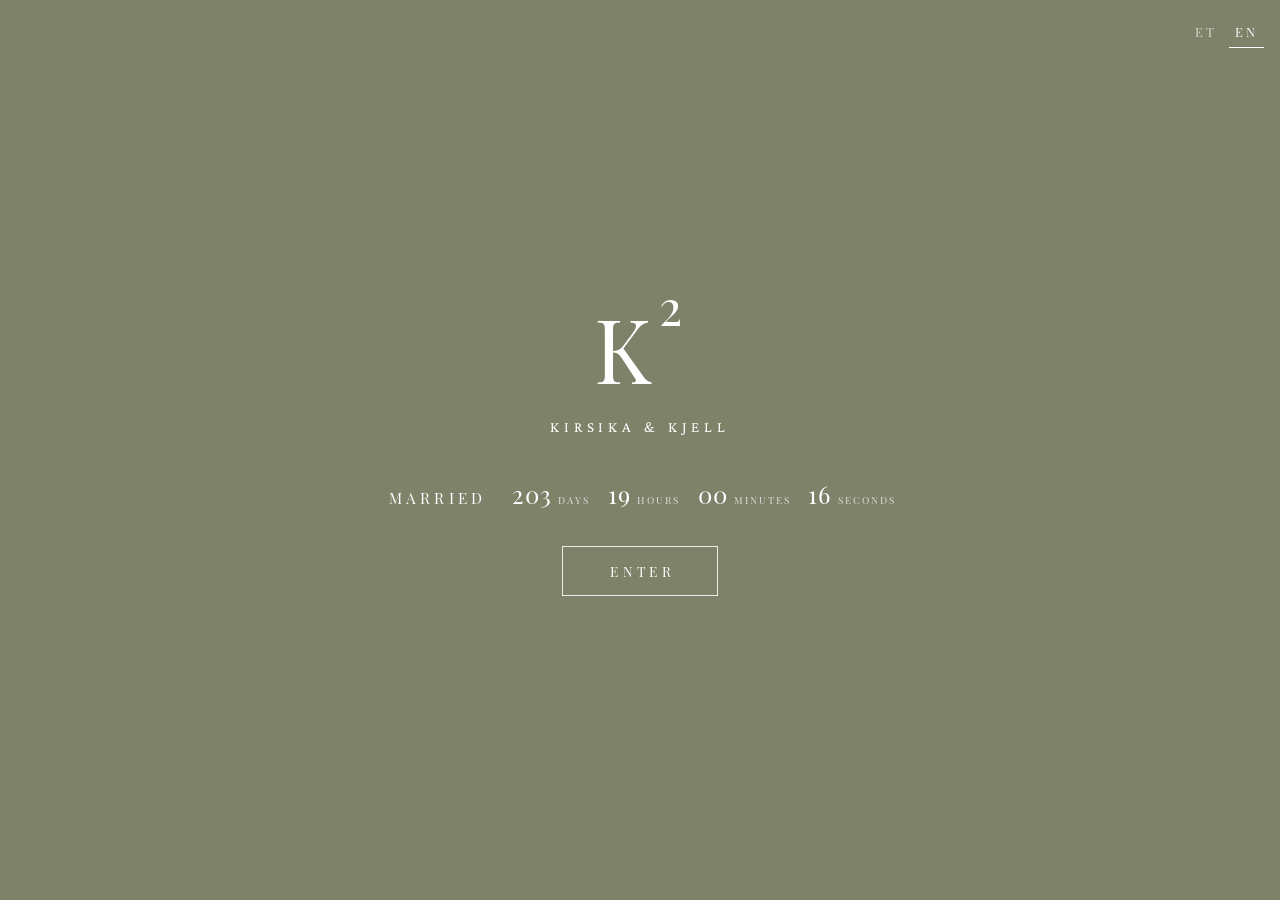
==== commit d7851da1: "Landing label: Abielus / Married Co-Authored-By: Claude Opus 5.5 <noreply@anthropic.com> Claude-Sess" ====
--- a/en.html
+++ b/en.html
@@ -26,8 +26,8 @@
       <p class="gate__names">Kirsika &amp; Kjell</p>
     </div>
     <div class="gate__since">
-      <h1 class="gate__label">Married for</h1>
-      <div class="countdown" data-since="2026-05-16T14:00:00+03:00" role="timer" aria-label="Married for">
+      <h1 class="gate__label">Married</h1>
+      <div class="countdown" data-since="2026-05-16T14:00:00+03:00" role="timer" aria-label="Married">
           <div class="countdown__cell">
             <span class="countdown__num" data-unit="d">--</span>
             <span class="countdown__lbl">days</span>
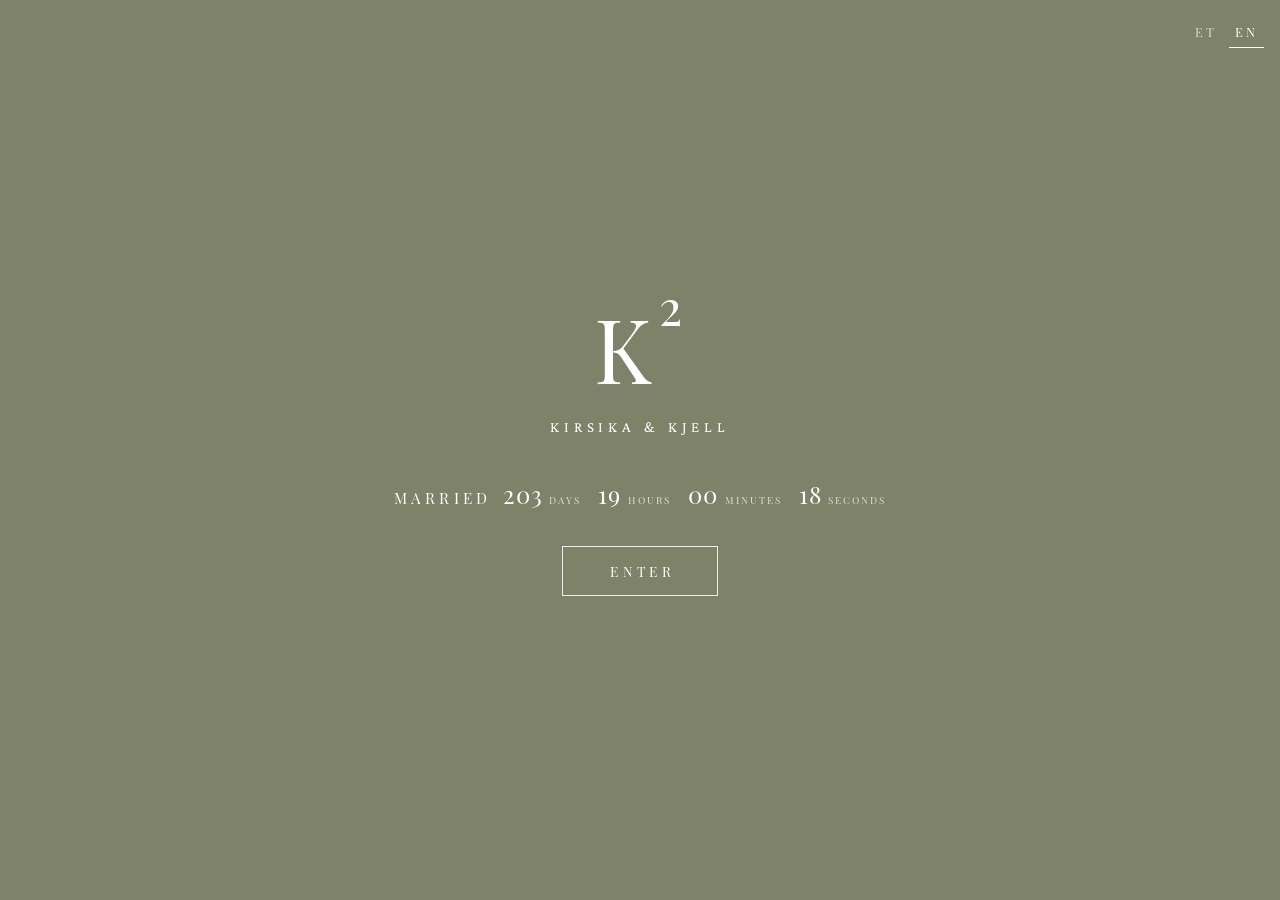
==== commit 35db7871: "Landing: count-up on one line on phones too Co-Authored-By: Claude Opus 5.5 <noreply@anthropic.com> " ====
--- a/en.html
+++ b/en.html
@@ -15,7 +15,7 @@
 </head>
 <body>
 
-<div class="gate" id="gate">
+<div class="gate gate--one-line" id="gate">
   <video class="bg-video" autoplay loop muted playsinline>
     <source src="K2.mp4" type="video/mp4">
   </video>
--- a/style.css
+++ b/style.css
@@ -1341,7 +1341,8 @@
   flex-direction: row;
   align-items: baseline;
   justify-content: center;
-  gap: 0.7em;
+  flex-wrap: wrap; /* falls back to two lines if the screen is too narrow */
+  gap: 0.5em 0.7em;
 }
 
 .gate__label,
@@ -1350,8 +1351,8 @@
 }
 
 .gate--one-line .gate__label {
-  font-size: 0.56rem;
-  letter-spacing: 0.18em;
+  font-size: 0.66rem;
+  letter-spacing: 0.2em;
   padding-left: 0;
 }
 
@@ -1369,12 +1370,12 @@
 }
 
 .gate--one-line .countdown__num {
-  font-size: 0.88rem;
+  font-size: 1rem;
 }
 
 .gate--one-line .countdown__lbl {
-  font-size: 0.46rem;
-  letter-spacing: 0.1em;
+  font-size: 0.5rem;
+  letter-spacing: 0.12em;
 }
 
 @media (min-width: 700px) {
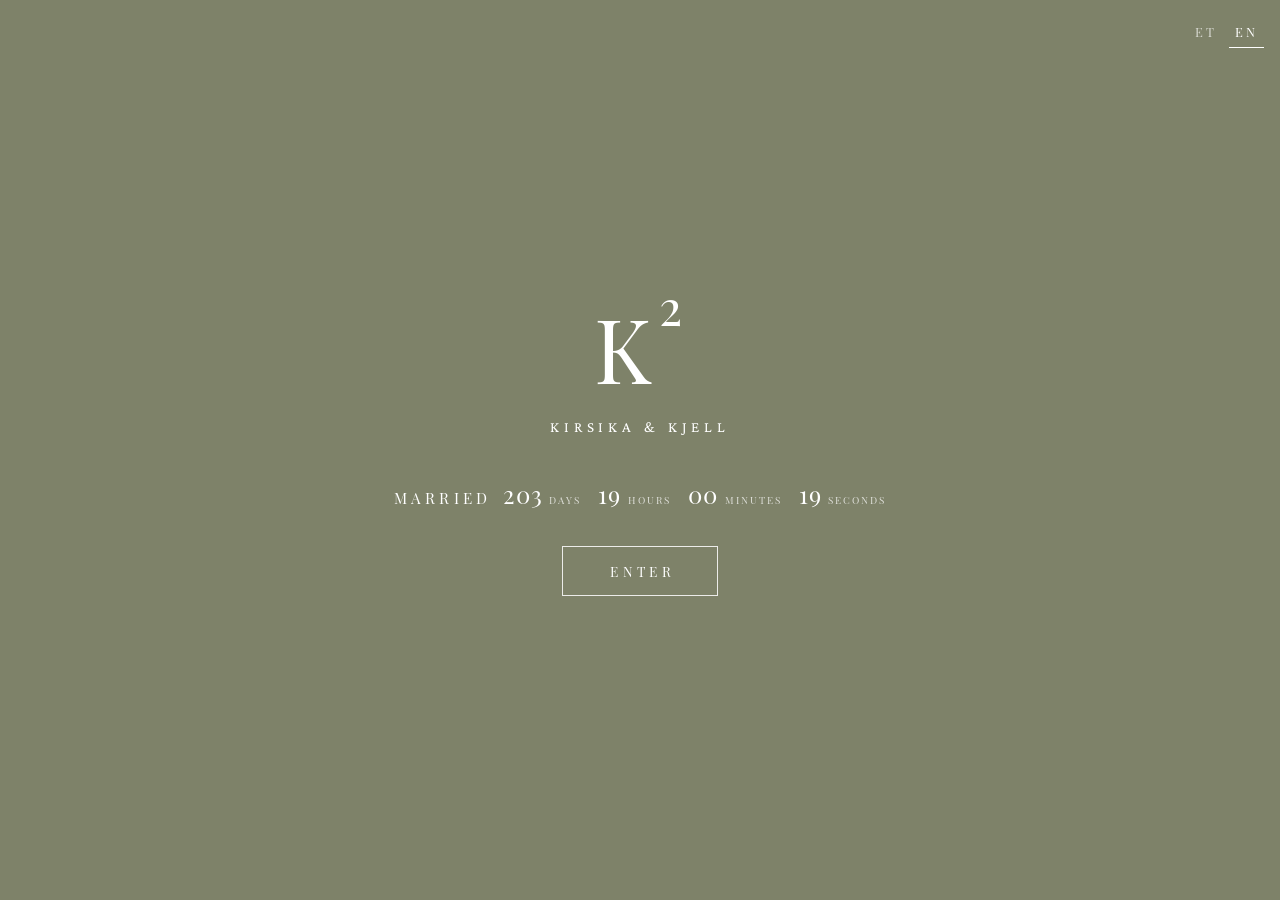
==== commit 3912e980: "Inside page: one column on white, no video, Photos and Wedding day tabs - Photos tab fills the scree" ====
--- a/en.html
+++ b/en.html
@@ -56,10 +56,10 @@
   </div>
 </div>
 
-<div class="page" id="site" hidden></div>
+<div class="site" id="site" hidden></div>
 
 <!-- The page content is encrypted. Edit it with tools/lock.js (see the comment at the top of that file). -->
-<script id="locked" type="application/json">{"iter":310000,"salt":"UUMmKgnLlh/HfDmluyIybA==","iv":"iRpYIeb87p7PRzzt","ct":"yeJQZSjTe6ODWIGpoi2tS8AiFTOSOnGG5gEMARvZ782FcY7o6bNeoICs0qBt2CZYccCZvchoJTnITPwQhubhON7keJMIV3xWb8GVw+WSVR9h7L2AGbrmoNnTEqPwBL33KzAKr7lMwcp/6t4j3gZiU/7OMF9HoH/F2MkeGpBwx6BZaUtjxLPxrvZGOoalenFwOSd9HgmMNbeFAtq86MKSizz1SA9kl9OknINNK9QtmhA9yUVpC47PSMUR76nIcjfYY5mVS+WZaWB081GH/OmWNPGsg2qW8+IMZ6Tryweqyj8DzSQDHe/Ib4LRFIySlV67KfE9pWJVwelOYy66VivNuOwa4F/+gGnKcrYRTehRKx0qaGP7YnlxLCZESbRFovdwmZh52mgwLXjH3eKJ4tKpGATfJKyOip20eLVK5YcpeDKpIlwJV3T+KDCn4+t+n1d1xmo8i2g7HhNNvHqiI22/+HHY81ChBO2aHPqQ4gej7wg9DHMXqO2dF61FnjchRbDjpjJPpCk1gRxqDMyuiD/Z1aqFKWF1g4prk6YlWm5bPM/[base64]/VFchxyARFw9RTNUypZWUEdPXWDd7Yp1i/L+eDK2o5zLbkxKj7IJjga0Nh63wrM6vISmgJw3qtoJXRqZScSi1waB+d+077YWAd9OzOm7sGrP8JO4ynANseRkx0Urh2xR3EAY7nrYrgP+Uy5GuBA6NRYQVhQZIORlZmk+Pkck8vKlYcVPGhJvOZcEaobxbqKAr5g8ZGOGZUxppktFzeh3nIBPd/tGRfts97HNNVryPyp+fqv9ticIFYlLlTdqRN6oNSbKgbbCTd8fXJruCJKitqwqvLFRp0xxJror6/bnL3500ofLE6lXDSFiK/lfuxwoJ9/Jk2XRasPAae1ujyFkfzQr/S2zd/QwqwFt/9Cb41rzI1SnmUsAphsu4JLtAFiwod2q55Qn25il4VTE4ftJviGgNU8s64p7FcZaghpx5K/kgyWvEu7JYKOJkrFVMX6ppckp7cjSWE8HgOkPx4qNhijj1maiAq48ot6/Aqom6HBi2zNmtex7F4qDkuwotaBU1zrGUJcLyBJ0q+BwArSD2dJCD8dpkbk3kfy6ztvXNu+jeznG2QIj48T+hDjv4PPtq1uXoZfe0jDjjl2S6prZQIPz17Md7hgKZaf2mg/zv0w4kYyY4C9l/m8zss5ZlJQ8XyJcLkFRill/5kW0v4SME1v6D72puQV5PEVibCv27JNqSw9mjYUNxNYCj4GJ+Cn3HlcNy7XFClrEeiUcG1gwPQRjMTZReKCm3La0DCGVw7GjRH6xVikkBC3Oij7+y70tDDoGOczEQ0ECSg3XeMXHl752G66GaO3hpzirG+KFLO82mSbY/6s1J2fjhI+ZVJCmLlvPPASORTT6AdEFMRgBWzxLz6s9hs6LGFaRJqp8PsLUNIGvLSLoJv9oTGAE+vpENTknB6MUG4ZLGPLV37VXeR8TQZ5Q+qJQ5fA/6UtbhiucTF5YCmIiQA7kHAyyxB/v+csD0YwhUBmb+mN8REkbTRuOy0xxDIbrZEIUC8JPe8VMjdRtguFkqcmOsb3PT+x16V86F1NRYIsRKMYMNz++CZwqf3rq1lEd430iQXe6IEG981NQXZexb6KnM5rEH6nT861nvu1miD/BDnw7F+tpH2dnVAiNLW2lEA7RxRQmzH5FmFFJCia9onwDYrqk6dkZofXmmZ0CkYHbLM4y8NPyTUfKoTiMWmNJ28Fv1FVlzyMWAipyYXBjjf7ByfxIacksto5yJBRuGTJaqDOA7nNJ0CTvi9J3j2ivyh0h7mb5hmVGpYqo4G11pkRwuUw/6fKog59XrbZkOIfIz7hiONzsEzzrfBGiC7phADDwl7rh+ju1fIfMWrnbSeKK9Z5PrDyD7Yyqea6+Akr2S9aQhpf2tl4/Is4jqI+mzbMqXHQTcqfo3I4gloQk4PYhRETf5rqGfQptVime/[base64]/2gTgY4D3ZTAZeVK+GxJ1K/[base64]/yzmX5d9Yb4N0dD6Fdjn90p7iz2SnumIkNxB8c0wYtbL1oezkFYIuH6b9pgbmBFN7KpXjSKP/lX5jll257vuvjkUzIQghjl9cnT5dAoEG9GLEHHraJPQb5mQCcTcYgiRaIXg+D2PwlZeDSOKM9u+8Kg2R5HNJlMh3nFG7O+kKhT7U/YSTWEQeRpAxYk3Jp9wru7ccReob0vsxzMTJ7rBEQ3FkLSNKgRnXqdNL57hJXxVWH7MygjnPFFrVZtxUbYCRqZeB9Nk/t6/mbTbRrwpEgIOw5ps7QkJV9z3/mzCtRdVXQIuM3ENdeFM6VNQOLt+1Wp0HAz8oUjGsFry9IYERJl8w+y+Dyx6KTf+5KCUMmHNR7v1VxUgdm3zdCnceS8BB6+oHUPzKExE+66Q7+b/rpbfYofG4neRi79ZEEIWXaRDonyYOQRHYY6GNrTteiTBw/jIFAK2HYIyCqLF2WW1302Op7fL58Ve2G9YrbaJG1p3PdlT3DyNPObugXn6ngx8GGTsvH9bYF8Fut9e0I7hJJlSNlgCjNg0qzBoLAt+d/dZGHyHlTJoIZNeVfoQVT3OuTt9EUxwj+a31LS98v74+vWUxsvW5gZPJGCZvo9h64eBqBBYHBI5JXufW3mcFNqwEex3lzuBv0cLlbk8b+ThM8ceXVxfRPg/nAL0v/9Ruk6Z+5+E5VXZdyLY1onq/213iLFl4WuvDFAYHfwv2iVlalmzP4wKiRWXWB7vf0m8Wt5GW4r/3EUKFlTnzPU+avK17OfwrMvMDZXq1uLpT4KpDSd0Qkl3zN92EgomOqRpGcIsBug6U5W4e+loa9Iu/ymqqJWOohsD7T/+twQNaazjto5g4bFgxca1Qm99CoH2DsIYwiY+6ofdFr9kju4fJAKblCgBQVmnVQp9q9RABWyreVKCNxf6SR5mMIS2r0zB0MAUNTzRLhMUDe78AYZUZNiQ/Ni8MNRcdaJWZ1iCoPu71SYvFbgOhjktFBf60wgVhn4MisZBhBDa/UUBPhepGX0S7RCdGWgAOMRzFv3tuy2txhlpEPDrplfnvHaY49U+PwhY5bQQe2pYSqym7JzU06XeOpNqqoIJXFcK7yLdBJll4/dzFVig0m6a7L56kWfo9mYj9U0DRlthp/J6z6fIoCKbHdKRHO0cA+dwxXS7oXerO1InJszkyYWqngw3oKwRVZM2oExsQM+BcN24iUUvXWYMIdBuPaO1WgyMphTQWzkeNiaNkgxlIeltQDAw6jSJDGp12+6T/49cqyWqrYxs/avaO0VbZnw2l9k840/2S2qoAawR+lO5FX+FC0FqSYA3LVZ00jivej/qQd+nf1Wn549WYsjG1JOLOL3DwJWA53s3FQVVy98Y4cpM+n2Hq7UlvDcpBcLSd8PVO6E614K35w+VNt7jmMlPn13fwl2mmWxdho5EFHlxeIODz34/gXWEvESrh8X2cHZBsFrno8U0fW/BsyiOAINaxD01TvHhVFEJCeJ3A7BnM/sWC/gB7CTcIGBIzYWmUO73gqRANu7XrdHI9a0LI4VMAwODek6OcCJRWIi1xcL/[base64]/H8TC8A4ZjsdoDayGENS/wLOHpnZLs9uGaExGa+QVEZ5AA1yLSUNOHAE3rGDXf4KC2bpEuwEX/Lg2woqpjKRsrGHp6XIC5A3//550QdV5hQTdHs93tkhD16ZdoHAxNZfd3vNCBv4mgw1IYzOo2Pck02GtMcKoUk455IJ9peaMHmgdXjB4YymXgSITvMePSir6i4VWZXeqorf2KSuzwodkS7p88IR5dPJi9+cED2TLcKZblZo5uGrBvU0DdZfXVvMyV5/R2RMTnFIvnToCE08oFUhWQgPsho5ykl877+kcB6fQUqOjziUlLNGQGddYwZjndaiJMV+G7j4PFFs2e6hxNpI8/FvaELBcVT4zKvKyj7zr3Pvn7pqAwaRKYu2VaY1SKYEQHKPsxft3wQ3uW5rM0kL/awSfcb0Pg1k9xCByapvRz8HR7VVUqH+Mfup5fRmpDLt1E/hZA7OcdjxQ535OoKg3cNcG9vzJP70veN9tgNLpZtq7kfjjm2JMR1ht8ZYHSeRMKbzRETVf7Y0O7UybDGeaMWUW+8odnzdQgItI1SrC4ouA9mvbOxUawEyQLIRv114z1AxTZv9HNRt9nzc/Hh4zVNRWVwd0oZIQXTAb8it+cVq0omtmc2RaOH848Vt66oEbRe81DkPtGOHFyJenZO0LbKcYB9bVreGW/BSCxReLBaYEBn3NtAsj+giAuHhV5LlkmRp7eASM6jK0ZsBiwx7dAf2IfaYW/cM4bvTUG5nLZJbbj7I4D6b6bsvcHKsDU975a2I42y3bohBRguDM9dsJ7eElrxd97WnfhiupGeivrullurSx9oBuBtw8tBDmWdzzllhF+PLfQIha/54h1Q9ZNj+l0PZVYnAu7tQn0K15z2yls83LfS/OZz241sryuDcOV9LM9zzDpXvQuFLHlzt8KB6L7DOsOBI+Yt0L108hQivSxf9cv3USkVGtApe+Nw9yFlL7yzWG2AnPxP6WhX+OtoKbIrzviUOW18ZqHJfW5VT+HUAxa/0pXkPKhstxyYl04Pt7yPqAOeUWwL/+kGaF8D/syh4Kq0bwZvecbs6TD71gVLzVduhpmvWkopzOGNMRUl0kvEx0f5Rwi6YaqhxIOfsf2MKE5VHz2NqjqGSarrnvhVjKTG/whoT+/DMtV+yq6W+X6e+NN6quD8T/odAEmXaGhyKRH579RKbWS+BUtNlcdjPWhdS5ohGFAko16OiPVY7mvFv9MUwp/40dgEm20gbPX+9ekNHswlyuCsE2glUuyxhLTX+Mqbx+922IHT6qcv6sJIW/sYsnUkmVi0ZfYqWKb1w/PyNdpf2fkzBUSE2PM+hEYsCIQrzzZ6cyjYSyRhUMDIQHdLzoq1n9MpozvYyUP5AHYT4y6m7gsdKu6+fa/pzH3SBArzheP97RkWVRWQ7QFOo0RUfKpEAzeBwGaF8srOAGzfuo0osIovLHB7LK6S55NKTmFCuL+UMORtGySt02msW80LIEEJCyhbyOUgCixE+lXFhQoZcSZWeqJvfWrOH0Re7ZVFT9dnxqllSW18yZuUl0Mt/o8MvDGTS0RgRSz4CFdGoPbrL3gPF8Twc2b9yCt+PDrqMEVYA+9q9Fiju6TD1vNP2E9Iwe+AL/6cRA82e18oWMNl/MQCkr8ApQs5UUZxGkUc9epRyO3yEnWXVUKk/cME5nIpv9fj3NUog9CwUg3XiC4UxZiLxRg0fTsGRxwOSiuVzw98NvKcUDmRgxKDr0zwvwbuk1snIr5Veoi/WZZUUsQtxZn+6rkYre4dmVGPgbx9TKUSa6CThOVi/[base64]/v0pNVlnMDRH+YJucPxjBA4SfnUBQqlo2PiWsseOiK0yytA7v6UmCfab6uBPanGh1ls+XQxgj017GPbagABW/[base64]/TZRm6qWTkVfdlH6lpFHb7uyhuD9ROftaO/mjiW6nqXSwq4Io+g8EDE5X61vywJwmbE/jvnTQvK7VtC4l9FRjP5egfVPu5d2NlLB4w2Qnv3ioyWYBaGDoqHuQTu+/e2XqRnRVGE2PLbILY49tYqcolwGGtGxWhNL5Aq6xwjYFBz4SqX9/Hfkx3nascy5wC/7YGp4WManlCxmFAJds30WNLFodnMViipRfN5RzMe98sEGq4eUcP67fGbH3IfG2ghoY5b6gDhrR9O8D6+Y+rBXznpD/vBBer5vv/0NjpWSbWo2PfIEgPDM2ya08tUmU/Xbiq1N9zAKdb6HdAy7aFWNFzTXZL9b9X0f5AO6PNbjwNiwtFN03byvRWj00pgAlrecbbLppQRGFp0UIAJAdhie+SLUst/Q7mow11Unqh5eKodw0WAecLryZHM3yw09ItsS+evUAgCLoFmfL5TLzgprwqkVwU0MFdUzjxchMZeHai96XU2JCKMHLZbKdPW2dMUBBCkW3/CekaeXFwb1wxu5AunRsLKGiJuKXigpoI3xhcqlCxJNkHB0TxHW60iwVHOOBOhznRUSLY78nUBxkis3Rhmzxmx+eBvvk9Is38GF1vCUDMRucegM0WH1z0fAG8L8f+oL4A5B688CFyIVlnixQFVdYIvN6WvDdrhZNZF1sDovuMKXx04AqqglESm3/pVI18oYvYuf/vL5UXK0q10xOn9xIQUh3AAIpp2KDcw7cqMDJWKFs2ggk4wdJgTFZWNgp+wfwn+PZz3P67Q9URsVCiKbjQSqZ2XKNlCMTyDOu/54vzmoGTEeoU1+zaIvEDZ4ThFp74O474/bOd8k3jkpgZAXIuQm2X2yvbQJ1qrAkBHQBCJIrxZ05Y96U87nfJ/R8qFtMey+CDy4zrGMxsflKcve3ISMQp9CgGCKKdvEV/KNPO9yovAqAiLhTjONNCCaaXsle43eXYaT6v+fB69p6WTjwnLNNChE4oLUXUwOinPelkIVj2KRRQ3OpheAFUPmLGF0BTDx6FO5vH36dJjyrROvV31HRY4bmPT3UoTCIp748pkREGBhSJnDpCv1nuNnnZCx4TFAga1UA2ca6uF4VrsfjijX+WjTY/F4dLKWJsplEcCTM22mCykWUEAokhW5skbHz8W+k5rv8A65vIFcwbCcixPFa/B7AqBuyhk7NdJp99VhKHjkEPLjwKl30nAKF+JVNqhr7GarAKHliosAq5IqK0USLXpWEVxSOoEvEn6zL88sk0pQ360hr4uPelrHmPOfjQddqaFdsuDsg7ISRvMqeW91VTMpBKoKk2+3Lgh3zi0U/95XNYR4kNlsxYLn4g7gv+WycWzFWz/SuLLqfMu70vcptTR3uhczXAf/xe5SnyAA2ft0v4001fVQvJgQP8pPBFDmsdDU51Qb8VwBautXgXKyB/i+8+HgHA3Aeesct9PsKwwW1u2f4GHym8GmW57SXJIoReDWRmzvXbA0K8PVz1K+C6SXeM14neoOBlDtZ7qz/fXvQaTRlGljqUnYt3En71VH3WyKMkF+Nl3bB+4fE76ddauZUWhU9I8pMBmTwqpdfEgjEk46KIQpwCNNuF7WFFg5xZy4G2U3qZmcx/ulZfzuSCYGkPgQRKFQ1vMhJg8yL8pHISsWphLohvlG8FYAHMYbK1vLxGJ6+DnalxX9oIyw0KFbjTxbCP3SPRF7EtOeWRrEAHgxJGCFTOUq96MqzFi35OI2zumctVZ9USg/KiPZV4Z9t8hkpAG2xh4AfYu9nRhsJIz69qdyOgyf6qRk9Kn+cFNoPPLJd22dZaJHnKnxD5NVhsCYFwII+0M/kP9msuVwNZmrNxLZqdYMwChvlAbjFwGZeA8ph9yFynYifGzJ9OEz8i5dfsbWsaUddUweT6BI9ot7tM88lN20CEqfsOh88vUDSnBqNdQoEete/0X50jqdVigpeShCCJ5BoVTetFXD1HyLBVtKV3E+z+Hk+YftlsJrhgWL/v78L5gI7OLm5NzrFgZyCPGrYKN9hSpEp0lKBdaXhhgYb8ObpgK7Vkwx/a59HiyF7hu6BG6BYgTKwN2auZUges2+Utjap1Oey9ZP3+MF+KR1XiyaQ/HtAFW4kjU8o0BEa8QDSmLKeafVOofTgEkANnMz+fGI3Em89v+Um3anG0ciks+1rgF1OvO/hsJr+Cnk/[base64]/pgdT/8G4rFTe0Iq8Tl3XbPBVe/NtTbA06v5Ogjb08mIUikCFsvKW9F/QGA0r8i4KeBOOgzn0wM7OKnCsRZY+pozkX3+VrhbtF9BA/[base64]/sGruI9s4j2A08NYhW+PYctBVHb4S22YKr+bI42p6X106N+uGwMvcr12+g4NfCZqq3H8sPUA7pn/hZcnwdzi0kSfaj1e1sRiNODIaI3FBdhi6RLGjh1MvFDeh6ipzhq2w5775w0V+C640ZedcjmFM8q1SYBbjhkoNkDKfuFD+VMcnCf16wLuCcE9r403obcL6fvYTtoVN7DhQYtnco7o652G4DGsB2kQz5OrhHEt3lMUY0VTJH8dskp08k+gOvlvpnwNPNwGZ2/tw2Ey70PUskok21Iu/2XnoMsjmJ2XqdH6qPK0h8rh8r6IDEy8gv6CBJZ7u5ZPnRmiIMpmkY6aLPdlqSKyCjgkjUqeRg4hUl/Zynd+vp1on27lFoOEGDbuoNdv7fVuVrlPzfidYVk/Zir9qzXXRMYxBJJ2/1iCGyUF8Z0V20ilVaBxlSWyZEf4iehCUc2Dr+b1JUYHbC7vCmRg3IRSFHXNtaNMs3aga7bph3vADISx1AdD32NOPyal8vZwmcB2zPpMeQjWhVo0MPiqi17QcEq0IwQ6Mp5vT7TWULr3XJYJfbu7okZj8dlKEk65zCAemb2TbWPk+nSk/Krmga+j3aFK4snOyhfVRiSCCfxLDDefmbkphZtw9Z0w60HlzlY5HlXuVlCCeNnL+vQ3ZEfRUB8fBk/HyQi29QsN4jVhLbEd7y3bSyvnJwqG/rFHHlBkaY5swAu+D1AZgvJZ5GrwQ7H5gguTa5jwg6PT43bpdhGIoHnL02SNDdh1zHuV02/IpsZ+c9AWb85e8/3iWzK0IYDnsCcmvNIiiMIerNWGjk/E6SkSyXWXkgoGVlhKlb4iUqJU6fFxPBIvpwIaYGyiuoPd35Hm1E7hsGR5eDWodXwUgd31TGVDQ1PtZXl/pvX4+E2+ajmG7J3cDztR27czJxDSCiMfFpdTCBaAFAJD3B14jvOT2n1W3ZixowhRdLgLS7pxk150/lda7C8eB8YQRTYzOGVvm85cmxW73jODBLcKqXs9e4SNzGXujbJc03pZj5NiKE/1HYWQSacFBDiSmU2HYqxgENts1cWGDq2AEy9dxlxuO/Utlk7H3zqS/TfNdLtFov5FKl/654qFwHhT9+i8EQv+l62KEO1/DCI7wRFk2BHoaHvKOySru+KxJxJ8kjNRw8VMtaCLdkFXq9n4juGtRhiQCGivB3zhnHs/oYcIIf4DdwRqhUZhdarLLNBrc6/fHY9UwaWkjyh08lNhNCcBbMNk39um0r39mrcvBRYnW/33a+ErI6ZwANnxz40iF6jbgxb2m3gZvQnWNIViC9eZltXyre6yrFtmHpPVvyeI1w7oZvzftg4Z6xQpJjVEXw8Fnkjrb1e9fO1xeHJ5jD696woctPzeGEyEllaowxB3dwe2tKAPdCDiL+QO"}</script>
+<script id="locked" type="application/json">{"iter":310000,"salt":"V9FeWNiBNsfnHOZEfn6u/Q==","iv":"Dvz5AMWNChqQ73dJ","ct":"/zl2M6IALN2RU92DJnOPU+jf5fdHQ0Q4kE0DAqcyHYJgoxKGMG4PhUdSV1FTiZZpOwCN9KWT/dPBF3cjE5xRFEnUY1M5vExyYEO8RVlNwTDKB+UkjlyTlNeQDYtBzqIClTS0lyeGfmM6WnFVAveq/FixqCKeYDBwAmJzxkGK8GmZxqH6KWbJGPDndV9KjOmgGbCvrZS+/[base64]/mqwDlSm/1cWhoOK46p0B35ZAi2uc/eqI12mxpgc5FYttx3pVinKZxeJ4uvz0g+iJUpJOlpDIim0TuRhocOY9OYGllsCxGtEcbiObmkBgw/2jRvB7CLjnkYlLH9TG6ja3f+LUotxOApiOWqjO91JDJreRKbzuEJs6WQ4sP8VUkIQdIzMLzTRv0ENF7EbqBNKFovXd3sY1GSRYt+2mog0NNWOfHj4kQprsGle5r9cniu0OG2qdj6Qj8s0L/lYJ7S3Ti1GaUqipLKLsQFvjtuLrWwkr21y7aS4X8hQxuDkBPgmra+i8X4P7aos1GKaKQoRL8So4FJzeJyjqwp8xadlKnDvllhfjs2B/mKvqhty0OfZBuuks8NsW0yGZGQGe0Zs5tQQFVkv87FQTqK5xE9Pytggp1+9PnasrhqqF7m9/nFpPYb2myK7w97BHJ9rX2J2IwNtHXNCR2IbfzpXuluoYVGKNwtW5+C7s5w+LpKsF+HdsiDQgKTKWvenT+uTvuXXc3NgLJPuW8lSJFqBcBRGifW8GijRfd3z0EgHUwcinjknazJGc0UdNSNCtKPMTlNLfRB2hnL7wmPqj3QSieCackCbk7ZD48H93/LrhWDLPELuCKZi/0uPZ2clGfFq2fMOCMs4sgYO7GP0CaKcmSV2GuPIsrhdSji+yWJ0AfhEJdhqSd5/5RoabUimAUhWTmn/oa6MStArt0VcznLXpipiwoqCGzeLu2Lc1fbQ0OLHL9tn3Zh5pwxN7a/DjBj6xcUvyCt/Wk/GuS5W8R6VviTWjSgQogU+m1Lk90Gxy6PwutEeQXkIhHoN5Z8lBnj9sufDQ3TO4Pj91NhG5jRbG+5CPIp5fW1GbRfEjPKdQBE1RAYMY0Ogw5xFpYs1MORF4bFDpApBVNhHZDVHctnFAUXouYrnVUhS6dxL2gs4/TF9/qpVd+e6eRQlfHFhbzaIlX6+uUH7bIUo/35mYFQPRUq3WUtiS7HvEucMxlPf1BZ+HUxFmD0WF+EA07/2QTkVAflAFTtYku5hpjk1TLwCgHS8GonRE4yxqrUSbSrMuSrlykhCNJeE7gEuQ4ZD/0HtWMuQz3CnM4qj1cIYfE3K6vKWfYc4o63mPZzE6Y52fiCwwbs39zHkrxhZRiV+fGasfXSbAg5Avc8X/50oz9wfQLG36AL63TE+ngdRlA2+tT63tBVHmrvasy85Yo9+3yrLnSGAKHwsM3rwbo2AHAVKdaag+i75ZdNxmP6TUoJLr5fqdrMkWsPnHtrh7GMIN5OZ+t/UmL0qda8i/TOfgA2DZ/JxNL8LMJvfh8GnGzi9AyX4vVrAyFICXkwA+tYZLuMgcOAhHMmA1Nx0re+0xktPki6FVZSnwsVF7Fbd8eFFpgQgqdIjhJoB86gCy999MQ3v0aHufnPJ//HEjCKdKZP9C9eLz0W3/Dp2Rm8HF9DMG7k6FfoGWJ02vGtMeXMkMdC3LvP+187l1hBrhd5VB1l/fMe9Cp+JX5+wuCV9IvFtNwamBJ9nAzBm13Ds+a23uZPAU9qsCak1uinqJxY//5EfEF4VmbK7TW5WF1rAzhZtFAvBboCnREsK5cIfP2MIhmVZio5EhHoA0b4y/M846M6yXkP8eiCgVHnwfUHEgMs4lHob80kn/PY+FwJG0j89AYGO5rGFaGhUF+9mV0PnphkfIFx7Digt9jcQeDoLbI0mctnjXH6Y0gT5a0xwCOfTc9HXJ60N1upsCtheuXiCwt+J8/ffNIdb34lE80njW/2qMugsUccAz0A0lWGSQik63h40LlmAEf+5wK59i9IwcKr+zIy4NjAab/PA1XLuzAmvXDIavZx+Fk3QgfJ0kaSOarjqPICikoZDURmQ6Th3r+sFqwS+EwJsJYv8AwETleexzZ/PUAm3nISPHJO17IslgWXzwutBtZKr5XrgVCEmEnPFmeCCMIZxVlsJ9mYFAV4YJ61h97HnxafmX54pE2myj0KM4rjQjYPLIBOQyrwOYN7CvIT3rk8tT7rEsfo/g6UQGQSe8F4tbzw7mqPd9ypCbVHHrcyGGLtQQeF1gQH5n5ura+JrwoTyM3W6bllxhPqxYU8xPFZMkP9/nzzRoHPJT+WRdiibGn0Vd0nNpvXroOKohsopisiuduWAxAkmwk4PnwQD4Z7P3qX/KMiYltP0Kzv5bm0DWmT7FkBeZW5JLv7hU/8nVHQKoDscMBF25NeVFL2bQZuHE1OYYBQ4e2VPDYaKwSLBEfWl+dmlWDIu7Lbpvss9HGbiiPjGLcrQj4XO74PL/[base64]/zM9ghX1qdjnXkZjG8zGmDr5x8DKl/90M0Yb/[base64]/3D7d7F8uzmhguG1HKcB/hiM7GCko8lMYmH0Hei2+DhIYpGT3eNaXHQ1svUvRGeZYSTBHcZ6nBctl1f2aTaAYgQKdwDkYSjucX+PAhvjHdeQ3CpB6qzlHEKk+ep7o+162kw/LYQDZ2YKpEkufeGrM5dfjaGPyLmTl9TUy4HkM/CpDUUGqgbkSJ1icK/zYuTFZfq8miChqpNJVmJPwc9UHp26F8yOxbu81fE4fXTdtAE5ekFPM9HqNcJNqTe64gRLmZUEiR+neN/Yjdg89lujyjy1NCoGLsT3GBuHRl7M1up16Y3DvLw5u+mWcWcdLcz5j+12YwBl2y0e3SdeuJAmXRH4kXUMh9mw/mkDV7v4aLglrbXp8Tcy3PFrnbXsryPkjDPu4XhzIgMw4XuGj6CovewuPDoIuvXyfzdgXE73T5hiFPE4Ei1ilfTk3Xbf7yI+aIZSE3/k64udL7EmGcm8ArB3KyppPiPiF9T02oOIJF6n/B1INuGXcHHBTu1l9Ur+/hfUZ+JQ+T+myIhVrKM/ks78kRRbBaCE1SfQfREJC+vIjz2Yfs7Cmv0RiRJZIaICxxyq9PRLzqetxLK28ZQPTNVbPnQvXQA+1SuLDnbITQp1BZAP7wK7R1brXWKISrFw0pA2JMJ5jd68Bb15q35c83PQkFqp5Sd38DQ490vM0rMzSAY87MY/ir6l7mh5B2UTRE2mGRJASn0fzLWs5PfsWdr5i7+Lr89KQ0eQ4aW3ZpR++HyGSzDxOv83CeIPnhEwavdMReMSLXjMWwIpA+Q4Gs3+wAdVimmh1YG2Ec1HKQ6v108xnSGFXVYiz6wj+FuKaPpIwhUc9qFBfF4/LrRZOXuUd05x9O64veY+ypv55kUm6hgwxsC7j4SVrxUWDLUnsVaAsJfSJt3g85Tsrv/BZ9N8IoVcUWmB9pjC4fFdd3IRCdrGUPIl0/z5ay20lXkte9llJUTSKR69gWWTvxDDFSuMm19G4Q6KHbzSh5HURK8wPGVsei5zI1S6pIglmzb1TaGe4jFOEn0Wrk0Cr1EMho74TWFlj/qsOOs3qZf83nMR/MnM0LdlSaQ4jtgSiLHdDpcBEImEpxN92Xjb3VcTVwU5L+ts/vmiSLt5IEotsmlz/wL2qI+2Sy5cixc2vkVRGOUk9uTMx6hSJzq0EAL+OlOcKPa3z75A7NCloSWKWnfBc0w+6h+PewRjny9XBiqqcjBXptaampRnX2esL3RU9d9VdJ6kULEfEyb12rLW9g/EZpAuv/RmXnotr+ZtWwKqHRk+NAWWkkrfIcY+nPPY+4c8h/HI6MLvnLqVamPiVuGm7RBIMPIKudgUH+FQUB5uOkcNGkhQVJQVP/gCqgjuXSe7oJep1EGxLhS3u8WDBiT96gUvCVfHOqsTK0x5fZKdVLce6Pa0KEY28ybVqQoH6kdn/IIjvZ2MDgey54fMNRgOc9HfCZ+Ngrn81WWvVZ7mJ9hMGewDTzi18ndyxJQbN9XWI+qGfB6iLw7XFxyUUS5GQQNQqlHxV+330qUgzwSi81iuktnFJRnspWHYe7aeqsGtL6pj+4itWPPVTcyTj7KN4FDRgxoy+HoX8iDc0i7o+UwxzlahmGd/8JvQuIS3TFyIg4sV4zZfjq/mhoF0Zb5/B3LFzj7kufi4LvN1w+IT8ocuIzTCURBrKM1Txvh2xBcBsNrvd9dm+aOE9W3aSy3HKkLR8zj6VSy0p2MLqqapIdFpCsomjWuC41UNYzvpzER1PmdXMlGvww5h1S0ck/8WvbN7yWU0ximyT6+xxA8fpV1OfEsQo1Oth+Ky8u9Nt/QNNKHeyVy3FfDGZsumR33YPXk+aslQqWxBlv+wbAt4Nal2K8CGyY+6OkmOtHtRx8FiNkk/[base64]/MtuQCL7R2fCqwPJiuXPmE5aICeoFPLblcJ81RTGLii0WnvXeYvfdx1D9GcLo/nLTSMZR+fH62yamQShUXCx8EwqIGA+WEkih+21zuxf5oyCRLsZbyebR0s9dFkg4uXxCqb6HhFuNkcXwbhi98Az6s9w/JD5IrTiRNBJI/V5YiUVRwPY/RQPWZ+uVIAJ1iLmnuwiorBoTqxviYqRmU7JFLnekJA4b/roK4kVLlFLuFVnJFYg4DtzcnHzCDq2Dgfv6QADUtNFG5mSr6RdFt9HvxS0DQrsF4e40Bjwn4/hKZsBCZ+9mWTB2Rqw6tStyyfUcU8bfWjaqF68Kyv9z96DL6iSA5jJEXwbVU7lOfnk3A0VG3nnpjYg/WpjFqi/60B2NUuKqGP26mapI1S7oayyeflGIOviTWdN2fGGUtV1mSEftGjiTEXaI7sasyWiELsOIcnUjHfgKK4jZgj0RDYYutk0nJbxYekyRxMknmYutJUpPMVgNCpSsux/2I4L/Y+MPU3Kf+tvZNdz5L/eWlAe1vdk1q2OpmUB/QonnVw+fHcg5E5ytCcrMxJp0xiQ/ijMEbPAODr/Pmv203KjAYcaSm7+7tIYO6jdC4zMNZAUU4rhQsq3Zz/Bjy8iwiQGwG2QcCJ5B89/Bmn0Jm3nliQ4aQ/mgKvFRjC0a0/LHOvWXDRBGpADqkpSDiIw4WQhxnZqxIDYirM2zEAtGAfak3Dh+zTMYlLu/WOHI4syLU++GoE8CdvvdfujM4bIQKlod0wdaMOzINMmFDEt2L1EUmfGMaI6creLYU7UTBiPMuAD/4eUE6R4URauwvj9xTeitS9Htl2RaIMPQYMh/4lstYUC+b890BUO7h+HkhvGEXGOU9+NcN6vu2nT8QeqG7jIV/nCdrkl0zfuDD6dpf7Todd6fRwkQlJZ7tXqQOqbDBsDqTBJipvaZxSxqlnS5fttDSuN+WLBJ/x1dr3kJmZubYOR59g8a/pofY2HQW1dvyCwAMHovpUlKBdfhxtNb9TB8WdWdGWnFxky2aRjmbDMPzN4r8rrxpCpuB7HhD9yymfbtFQp/X0WipFUNgxSFHo5pJJjx37js2ut7GnsR6FgkaaZxcZmmKx1xSH3+T4VtAUNNS7j3e0/LtD7EgaTC89WnXMfYriFhpFW+O6IDYuCExAoXftZ1F6AksfZm2uMt261j7vQawzyoxC7lWLSXgDgh4Svc077fIBs2wWGwFLJ43YOI+Sanu9Ah5SI35mkndtcqxfZefbXuh5qs/fLmuVwoLm/HxaHE7mHKOC/q/fzS4e8XyaKb+oAwO0a/1k0xxK2Oi/qBLtdoor0q4kfyuHghXns+uSz32jAhAAHAi8PzsfX8iRDhIARi/H3tIS8jDt3+fzC6UJIAEe8DWoUAodYI47zmD62Zi/fAM6jfZqjlx522ZvZm1M1n+2ROyjaq84B9G82qxnhE5qBU2PWVPrBU32aKJsSlH/DAmj9P3KgOQFjAAM42Zju22wSXGzJj5rPet1/L3hYQe2kFGGAFhKl/ejtr40dDbmWmiCSj13ttEdMAebjNY4V4h319i2uaMLz66PgBOWBXcaegnGHGJD9sjk2i0VfTE9iSlMt9oWYWUtRRvgJ9JpnTSSKYWIE8bi0qZc3iOoiPDahMbD1wu/xZmIlMkjFE5zfI9SoYxzVp21Bcs8MbVZIRbSoTNapEibdyoWR1ZVeClEzIWcGw//[base64]/Y+nCJrGwJeLeelCZzoSAioY+iUxCntiKwFRdqnnMjWZ8G/AUJzwIBXE2VbdJXbWn4R2j2Z6lqM5fPOffKHgRdzjg1VzfBmS3ZXIlJKgIh6QOpkl+ZAVuzQ97OFJuzm/[base64]/PnI8uh7wrMSzLlpZzXdzZEMLM4PCf4QvYN/Dtc5ryeV/Hs5FJER5q2fHoAtW6p+etD/LuNv/VeAbHbt5SsjVV3IU20iJr61vn410rSkqwG+O4vZwFZaKnC0CAX9e7PcGnl/jBfdczVmWWSIV8Jz+J+bKMZOIhmmtVQScZbCV0BmlxuhsrtEutAud+zx9gwDnYaJ1VOftrQDceFDYSfA+A1RPyuI9o27Wm6Ne/AXelkWdlCnCWTXkPWkQXtUXqXU1zISM0fVIgKk2x7Kc9XiDjTvG5rpo0+lj4Aa9BNh6CyhicegFIRBqvhdrsnOxoVQ2M/1dnqySdZbl2glF4LW5mskVOQJVMeqJoOEogaik38yVaWST+mKg0xuDqNgAsIm5+C3ok+OIAm9teikpFkn3bEDUwhfvuNAEFWLfvXBph/J/tRgEqdRhb1hxb03cj9hApUKr3EKMW3Zlkl9ROvV00x/lkalyzBQqHxQtx97Fnmwpp/E30l1YDdFkjZRIxg5+F2cVL1ZSc7zaLWnlADfhrEGJqRR3o5ufV9Ssp93nbZ/y3uu36VTSnW1YfF1C25kuvkL1ueTx2TjghdkpiIdtxFq8piK/wqqQdIYGQvNePHmkyQX4VC+Uru4FQ/aXMydtzGbleN37GqcsOt0gIvmiVwKazuCWuU9ro+7k6xL9rARBvw4eJfpDYUUwSAiBKH49C8F7n262AsJeb30H33+ypxirnOLCKxDcKa0TIhCGtIaGu30A+z0YHCxXXyckasLO0kfXrwBL/wYYi540nC9GQajylvIpw89H5e1zeEtdGxA38IZLSoNpHsXJR52uBK/O9TVpo5TlcQJ10yfwQDOGviNXMs/EsmDQoSSmYq/LsRrkXFW/Xt/uUcW3Or9xTXuAeBAEcW/gv/RRI7LNlv3BcYVFMRQQpX/ozwlwqjsE/LQygXWcxK4u4/q0BzSMuybYnvqgHHBPc1HZyDkKq4feRZwZYOBjmTsbO+F/34XrUx6JAY944oSx5nPjJ3+/dMsCKe5g1SNB6u94hj+2wkkvcgGUpO47OQt5RdCloA7F+e2f2UFQ08Qe9XNsSwCHIs0XqN3smSO5fMjh/wPbcg=="}</script>
 
 <script>
   (function () {
@@ -119,6 +119,32 @@
         .then(function (buf) { return new TextDecoder().decode(buf); });
     }
 
+    // Tabs inside the page: #photos and #schedule
+    function initTabs() {
+      var views = site.querySelectorAll('[data-view]');
+      var tabs = site.querySelectorAll('[data-tab]');
+      function go(name) {
+        if (!site.querySelector('[data-view="' + name + '"]')) name = 'photos';
+        views.forEach(function (v) {
+          v.hidden = v.getAttribute('data-view') !== name;
+        });
+        tabs.forEach(function (t) {
+          if (t.getAttribute('data-tab') === name) t.setAttribute('aria-current', 'page');
+          else t.removeAttribute('aria-current');
+        });
+        window.scrollTo(0, 0);
+        initReveal();
+      }
+      window.addEventListener('hashchange', function () { go(location.hash.slice(1)); });
+      go(location.hash.slice(1));
+      // Switching language keeps the open tab
+      site.querySelectorAll('.lang-switch a').forEach(function (a) {
+        a.addEventListener('click', function () {
+          a.href = a.getAttribute('href').split('#')[0] + location.hash;
+        });
+      });
+    }
+
     var gate = document.getElementById('gate');
     var site = document.getElementById('site');
     var form = document.getElementById('gate-form');
@@ -133,8 +159,7 @@
       clearInterval(timer);
       var v = gate.querySelector('video');
       if (v) v.pause();
-      window.scrollTo(0, 0);
-      initReveal();
+      initTabs();
       // Remember for this browser tab only, so switching language doesn't ask again
       try { sessionStorage.setItem('k2-pw', password); } catch (e) {}
     }
--- a/style.css
+++ b/style.css
@@ -1428,3 +1428,151 @@
     letter-spacing: 0.2em;
   }
 }
+
+/* ======================= Inside page (after password) ======================= */
+
+.site {
+  min-height: 100vh;
+  min-height: 100dvh;
+  background: #fff;
+  color: var(--color-ink);
+}
+
+.site-nav {
+  position: sticky;
+  top: 0;
+  z-index: 10;
+  height: 56px;
+  padding: 0 16px;
+  background: #fff;
+  display: flex;
+  align-items: center;
+  justify-content: space-between;
+}
+
+.site-tabs {
+  display: flex;
+  gap: 1.4rem;
+}
+
+.site-tabs a,
+.site .lang-switch a {
+  font-family: var(--font-display);
+  font-size: 0.78rem;
+  letter-spacing: 0.22em;
+  text-transform: uppercase;
+  color: var(--color-ink-faint);
+  padding: 0.3rem 0;
+  border-bottom: 1px solid transparent;
+  transition: color 0.2s ease;
+}
+
+.site-tabs a:hover,
+.site .lang-switch a:hover {
+  color: var(--color-ink);
+}
+
+.site-tabs a[aria-current],
+.site .lang-switch a[aria-current] {
+  color: var(--color-ink);
+  border-bottom-color: var(--color-ink);
+}
+
+.site .lang-switch {
+  position: static;
+  gap: 0.8rem;
+}
+
+/* Photos tab: fills the screen below the tabs, everything centered */
+.view--photos {
+  min-height: calc(100vh - 56px);
+  min-height: calc(100dvh - 56px);
+  padding: 24px 16px 56px;
+  display: flex;
+  flex-direction: column;
+  align-items: center;
+  justify-content: center;
+  text-align: center;
+}
+
+.brand-mark {
+  margin: 0;
+  font-family: var(--font-display);
+  font-size: clamp(5.5rem, 30vw, 8rem);
+  font-weight: 500;
+  letter-spacing: 0.05em;
+  line-height: 1;
+  color: var(--color-ink);
+}
+
+.brand-mark--small {
+  font-size: 3.6rem;
+}
+
+.brand-names {
+  margin-top: 1.3rem;
+  font-size: clamp(0.95rem, 4.4vw, 1.1rem);
+  letter-spacing: 0.32em;
+  text-transform: uppercase;
+  color: var(--color-ink);
+}
+
+.brand-mark--small + .brand-names {
+  margin-top: 0.9rem;
+  font-size: 0.85rem;
+}
+
+.view--photos .photos-cta {
+  margin-top: 3.2rem;
+  border-color: var(--color-ink);
+  color: var(--color-ink);
+}
+
+.view--photos .photos-cta:hover,
+.view--photos .photos-cta:focus-visible {
+  background: var(--color-ink);
+  color: #fff;
+}
+
+.guest-link {
+  margin-top: 1.3rem;
+  font-style: italic;
+  font-size: 0.98rem;
+  color: var(--color-ink-soft);
+  text-decoration: underline;
+  text-decoration-thickness: 1px;
+  text-underline-offset: 3px;
+}
+
+.guest-link:hover {
+  color: var(--color-ink);
+}
+
+/* Schedule tab: one centered column under the small K² */
+.view--schedule {
+  padding: 40px 16px 96px;
+}
+
+.view-brand {
+  text-align: center;
+  margin-bottom: 64px;
+}
+
+.schedule-view {
+  max-width: 30rem;
+  margin: 0 auto;
+}
+
+@media (min-width: 700px) {
+  .site-nav {
+    padding: 0 32px;
+  }
+
+  .brand-mark {
+    font-size: 8rem;
+  }
+
+  .brand-mark--small {
+    font-size: 3.6rem;
+  }
+}
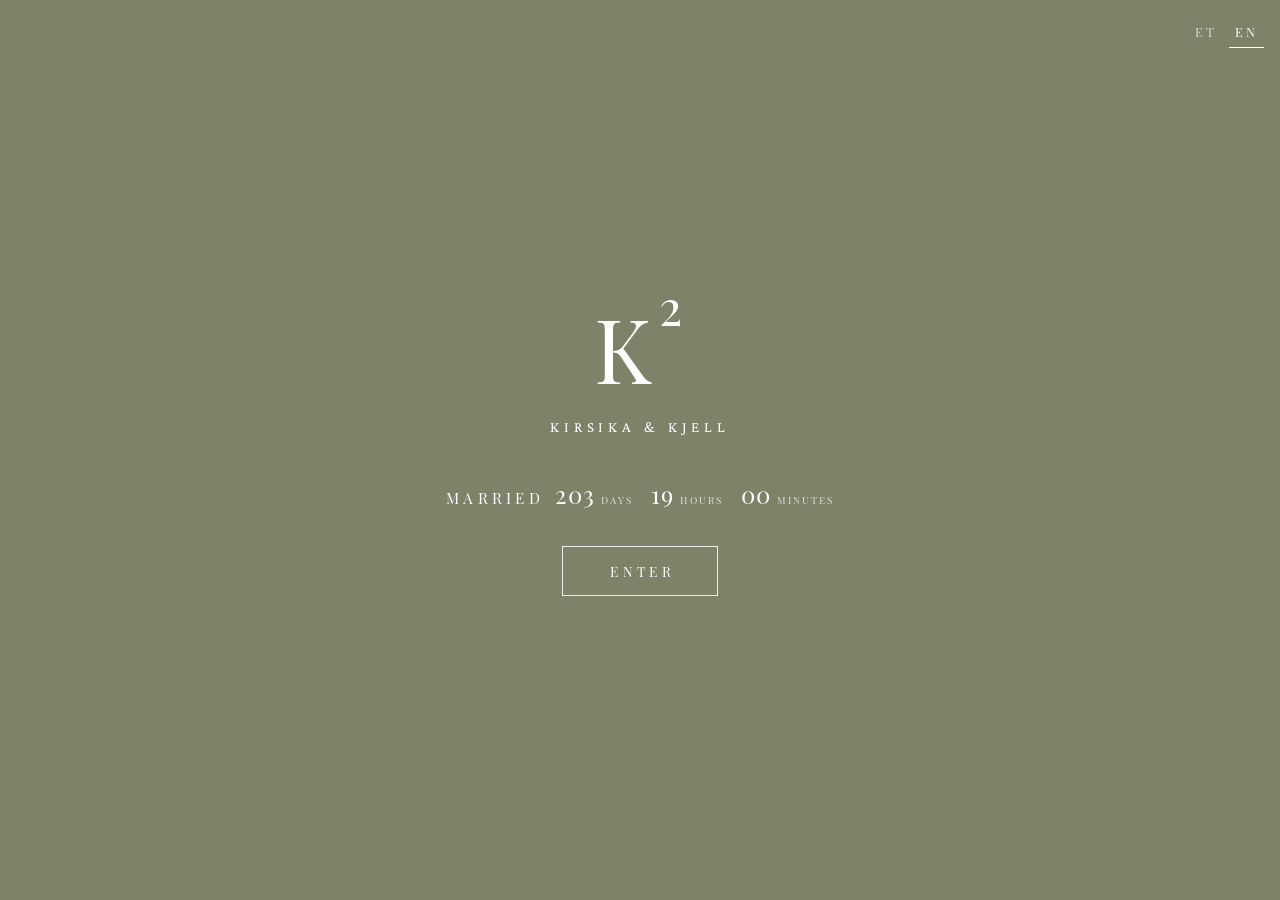
==== commit 1af85c02: "Count-up: drop seconds Co-Authored-By: Claude Opus 5.5 <noreply@anthropic.com> Claude-Session: https" ====
--- a/en.html
+++ b/en.html
@@ -40,10 +40,6 @@
             <span class="countdown__num" data-unit="m">--</span>
             <span class="countdown__lbl">minutes</span>
           </div>
-          <div class="countdown__cell">
-            <span class="countdown__num" data-unit="s">--</span>
-            <span class="countdown__lbl">seconds</span>
-          </div>
       </div>
     </div>
     <button class="gate__btn" id="gate-enter" type="button">Enter</button>
@@ -69,14 +65,13 @@
     var clock = document.querySelector('.gate .countdown');
     var since = new Date(clock.getAttribute('data-since')).getTime();
     var cells = {};
-    'dhms'.split('').forEach(function (u) { cells[u] = clock.querySelector('[data-unit="' + u + '"]'); });
+    'dhm'.split('').forEach(function (u) { cells[u] = clock.querySelector('[data-unit="' + u + '"]'); });
     function pad(n) { return n < 10 ? '0' + n : String(n); }
     function tick() {
       var t = Math.max(0, Date.now() - since);
       cells.d.textContent = pad(Math.floor(t / 86400000));
       cells.h.textContent = pad(Math.floor(t / 3600000) % 24);
       cells.m.textContent = pad(Math.floor(t / 60000) % 60);
-      cells.s.textContent = pad(Math.floor(t / 1000) % 60);
     }
     tick();
     var timer = setInterval(tick, 250);
--- a/style.css
+++ b/style.css
@@ -1576,3 +1576,10 @@
     font-size: 3.6rem;
   }
 }
+
+/* Phones: FOTOD, PULMAPÄEV and ET/EN spread evenly across the top bar */
+@media (max-width: 699px) {
+  .site-tabs {
+    display: contents;
+  }
+}
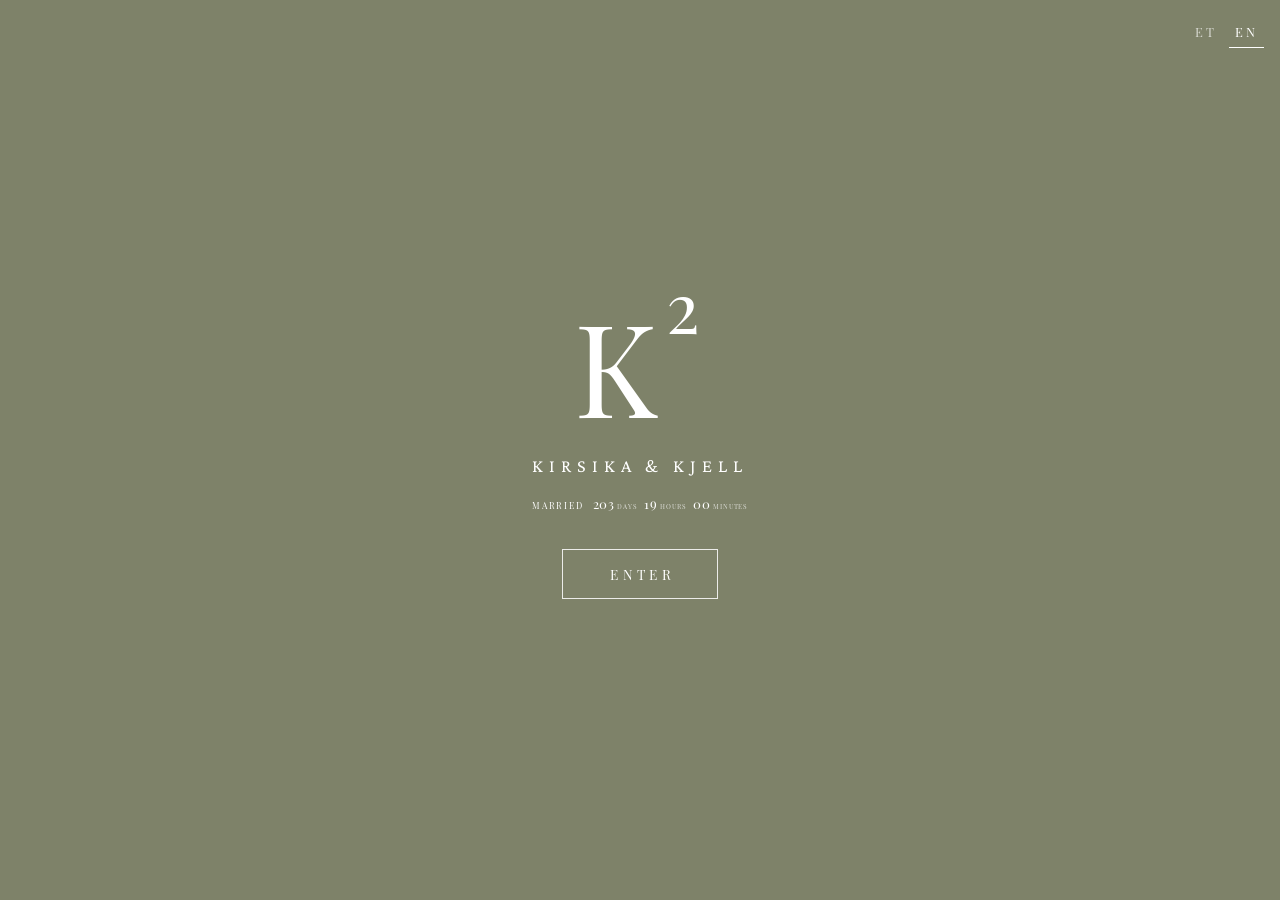
==== commit cec2a353: "Computers: landing matches phones (count-up as wide as the names, right below) Co-Authored-By: Claud" ====
--- a/en.html
+++ b/en.html
@@ -55,7 +55,7 @@
 <div class="site" id="site" hidden></div>
 
 <!-- The page content is encrypted. Edit it with tools/lock.js (see the comment at the top of that file). -->
-<script id="locked" type="application/json">{"iter":310000,"salt":"V9FeWNiBNsfnHOZEfn6u/Q==","iv":"Dvz5AMWNChqQ73dJ","ct":"/zl2M6IALN2RU92DJnOPU+jf5fdHQ0Q4kE0DAqcyHYJgoxKGMG4PhUdSV1FTiZZpOwCN9KWT/dPBF3cjE5xRFEnUY1M5vExyYEO8RVlNwTDKB+UkjlyTlNeQDYtBzqIClTS0lyeGfmM6WnFVAveq/FixqCKeYDBwAmJzxkGK8GmZxqH6KWbJGPDndV9KjOmgGbCvrZS+/[base64]/mqwDlSm/1cWhoOK46p0B35ZAi2uc/eqI12mxpgc5FYttx3pVinKZxeJ4uvz0g+iJUpJOlpDIim0TuRhocOY9OYGllsCxGtEcbiObmkBgw/2jRvB7CLjnkYlLH9TG6ja3f+LUotxOApiOWqjO91JDJreRKbzuEJs6WQ4sP8VUkIQdIzMLzTRv0ENF7EbqBNKFovXd3sY1GSRYt+2mog0NNWOfHj4kQprsGle5r9cniu0OG2qdj6Qj8s0L/lYJ7S3Ti1GaUqipLKLsQFvjtuLrWwkr21y7aS4X8hQxuDkBPgmra+i8X4P7aos1GKaKQoRL8So4FJzeJyjqwp8xadlKnDvllhfjs2B/mKvqhty0OfZBuuks8NsW0yGZGQGe0Zs5tQQFVkv87FQTqK5xE9Pytggp1+9PnasrhqqF7m9/nFpPYb2myK7w97BHJ9rX2J2IwNtHXNCR2IbfzpXuluoYVGKNwtW5+C7s5w+LpKsF+HdsiDQgKTKWvenT+uTvuXXc3NgLJPuW8lSJFqBcBRGifW8GijRfd3z0EgHUwcinjknazJGc0UdNSNCtKPMTlNLfRB2hnL7wmPqj3QSieCackCbk7ZD48H93/LrhWDLPELuCKZi/0uPZ2clGfFq2fMOCMs4sgYO7GP0CaKcmSV2GuPIsrhdSji+yWJ0AfhEJdhqSd5/5RoabUimAUhWTmn/oa6MStArt0VcznLXpipiwoqCGzeLu2Lc1fbQ0OLHL9tn3Zh5pwxN7a/DjBj6xcUvyCt/Wk/GuS5W8R6VviTWjSgQogU+m1Lk90Gxy6PwutEeQXkIhHoN5Z8lBnj9sufDQ3TO4Pj91NhG5jRbG+5CPIp5fW1GbRfEjPKdQBE1RAYMY0Ogw5xFpYs1MORF4bFDpApBVNhHZDVHctnFAUXouYrnVUhS6dxL2gs4/TF9/qpVd+e6eRQlfHFhbzaIlX6+uUH7bIUo/35mYFQPRUq3WUtiS7HvEucMxlPf1BZ+HUxFmD0WF+EA07/2QTkVAflAFTtYku5hpjk1TLwCgHS8GonRE4yxqrUSbSrMuSrlykhCNJeE7gEuQ4ZD/0HtWMuQz3CnM4qj1cIYfE3K6vKWfYc4o63mPZzE6Y52fiCwwbs39zHkrxhZRiV+fGasfXSbAg5Avc8X/50oz9wfQLG36AL63TE+ngdRlA2+tT63tBVHmrvasy85Yo9+3yrLnSGAKHwsM3rwbo2AHAVKdaag+i75ZdNxmP6TUoJLr5fqdrMkWsPnHtrh7GMIN5OZ+t/UmL0qda8i/TOfgA2DZ/JxNL8LMJvfh8GnGzi9AyX4vVrAyFICXkwA+tYZLuMgcOAhHMmA1Nx0re+0xktPki6FVZSnwsVF7Fbd8eFFpgQgqdIjhJoB86gCy999MQ3v0aHufnPJ//HEjCKdKZP9C9eLz0W3/Dp2Rm8HF9DMG7k6FfoGWJ02vGtMeXMkMdC3LvP+187l1hBrhd5VB1l/fMe9Cp+JX5+wuCV9IvFtNwamBJ9nAzBm13Ds+a23uZPAU9qsCak1uinqJxY//5EfEF4VmbK7TW5WF1rAzhZtFAvBboCnREsK5cIfP2MIhmVZio5EhHoA0b4y/M846M6yXkP8eiCgVHnwfUHEgMs4lHob80kn/PY+FwJG0j89AYGO5rGFaGhUF+9mV0PnphkfIFx7Digt9jcQeDoLbI0mctnjXH6Y0gT5a0xwCOfTc9HXJ60N1upsCtheuXiCwt+J8/ffNIdb34lE80njW/2qMugsUccAz0A0lWGSQik63h40LlmAEf+5wK59i9IwcKr+zIy4NjAab/PA1XLuzAmvXDIavZx+Fk3QgfJ0kaSOarjqPICikoZDURmQ6Th3r+sFqwS+EwJsJYv8AwETleexzZ/PUAm3nISPHJO17IslgWXzwutBtZKr5XrgVCEmEnPFmeCCMIZxVlsJ9mYFAV4YJ61h97HnxafmX54pE2myj0KM4rjQjYPLIBOQyrwOYN7CvIT3rk8tT7rEsfo/g6UQGQSe8F4tbzw7mqPd9ypCbVHHrcyGGLtQQeF1gQH5n5ura+JrwoTyM3W6bllxhPqxYU8xPFZMkP9/nzzRoHPJT+WRdiibGn0Vd0nNpvXroOKohsopisiuduWAxAkmwk4PnwQD4Z7P3qX/KMiYltP0Kzv5bm0DWmT7FkBeZW5JLv7hU/8nVHQKoDscMBF25NeVFL2bQZuHE1OYYBQ4e2VPDYaKwSLBEfWl+dmlWDIu7Lbpvss9HGbiiPjGLcrQj4XO74PL/[base64]/zM9ghX1qdjnXkZjG8zGmDr5x8DKl/90M0Yb/[base64]/3D7d7F8uzmhguG1HKcB/hiM7GCko8lMYmH0Hei2+DhIYpGT3eNaXHQ1svUvRGeZYSTBHcZ6nBctl1f2aTaAYgQKdwDkYSjucX+PAhvjHdeQ3CpB6qzlHEKk+ep7o+162kw/LYQDZ2YKpEkufeGrM5dfjaGPyLmTl9TUy4HkM/CpDUUGqgbkSJ1icK/zYuTFZfq8miChqpNJVmJPwc9UHp26F8yOxbu81fE4fXTdtAE5ekFPM9HqNcJNqTe64gRLmZUEiR+neN/Yjdg89lujyjy1NCoGLsT3GBuHRl7M1up16Y3DvLw5u+mWcWcdLcz5j+12YwBl2y0e3SdeuJAmXRH4kXUMh9mw/mkDV7v4aLglrbXp8Tcy3PFrnbXsryPkjDPu4XhzIgMw4XuGj6CovewuPDoIuvXyfzdgXE73T5hiFPE4Ei1ilfTk3Xbf7yI+aIZSE3/k64udL7EmGcm8ArB3KyppPiPiF9T02oOIJF6n/B1INuGXcHHBTu1l9Ur+/hfUZ+JQ+T+myIhVrKM/ks78kRRbBaCE1SfQfREJC+vIjz2Yfs7Cmv0RiRJZIaICxxyq9PRLzqetxLK28ZQPTNVbPnQvXQA+1SuLDnbITQp1BZAP7wK7R1brXWKISrFw0pA2JMJ5jd68Bb15q35c83PQkFqp5Sd38DQ490vM0rMzSAY87MY/ir6l7mh5B2UTRE2mGRJASn0fzLWs5PfsWdr5i7+Lr89KQ0eQ4aW3ZpR++HyGSzDxOv83CeIPnhEwavdMReMSLXjMWwIpA+Q4Gs3+wAdVimmh1YG2Ec1HKQ6v108xnSGFXVYiz6wj+FuKaPpIwhUc9qFBfF4/LrRZOXuUd05x9O64veY+ypv55kUm6hgwxsC7j4SVrxUWDLUnsVaAsJfSJt3g85Tsrv/BZ9N8IoVcUWmB9pjC4fFdd3IRCdrGUPIl0/z5ay20lXkte9llJUTSKR69gWWTvxDDFSuMm19G4Q6KHbzSh5HURK8wPGVsei5zI1S6pIglmzb1TaGe4jFOEn0Wrk0Cr1EMho74TWFlj/qsOOs3qZf83nMR/MnM0LdlSaQ4jtgSiLHdDpcBEImEpxN92Xjb3VcTVwU5L+ts/vmiSLt5IEotsmlz/wL2qI+2Sy5cixc2vkVRGOUk9uTMx6hSJzq0EAL+OlOcKPa3z75A7NCloSWKWnfBc0w+6h+PewRjny9XBiqqcjBXptaampRnX2esL3RU9d9VdJ6kULEfEyb12rLW9g/EZpAuv/RmXnotr+ZtWwKqHRk+NAWWkkrfIcY+nPPY+4c8h/HI6MLvnLqVamPiVuGm7RBIMPIKudgUH+FQUB5uOkcNGkhQVJQVP/gCqgjuXSe7oJep1EGxLhS3u8WDBiT96gUvCVfHOqsTK0x5fZKdVLce6Pa0KEY28ybVqQoH6kdn/IIjvZ2MDgey54fMNRgOc9HfCZ+Ngrn81WWvVZ7mJ9hMGewDTzi18ndyxJQbN9XWI+qGfB6iLw7XFxyUUS5GQQNQqlHxV+330qUgzwSi81iuktnFJRnspWHYe7aeqsGtL6pj+4itWPPVTcyTj7KN4FDRgxoy+HoX8iDc0i7o+UwxzlahmGd/8JvQuIS3TFyIg4sV4zZfjq/mhoF0Zb5/B3LFzj7kufi4LvN1w+IT8ocuIzTCURBrKM1Txvh2xBcBsNrvd9dm+aOE9W3aSy3HKkLR8zj6VSy0p2MLqqapIdFpCsomjWuC41UNYzvpzER1PmdXMlGvww5h1S0ck/8WvbN7yWU0ximyT6+xxA8fpV1OfEsQo1Oth+Ky8u9Nt/QNNKHeyVy3FfDGZsumR33YPXk+aslQqWxBlv+wbAt4Nal2K8CGyY+6OkmOtHtRx8FiNkk/[base64]/MtuQCL7R2fCqwPJiuXPmE5aICeoFPLblcJ81RTGLii0WnvXeYvfdx1D9GcLo/nLTSMZR+fH62yamQShUXCx8EwqIGA+WEkih+21zuxf5oyCRLsZbyebR0s9dFkg4uXxCqb6HhFuNkcXwbhi98Az6s9w/JD5IrTiRNBJI/V5YiUVRwPY/RQPWZ+uVIAJ1iLmnuwiorBoTqxviYqRmU7JFLnekJA4b/roK4kVLlFLuFVnJFYg4DtzcnHzCDq2Dgfv6QADUtNFG5mSr6RdFt9HvxS0DQrsF4e40Bjwn4/hKZsBCZ+9mWTB2Rqw6tStyyfUcU8bfWjaqF68Kyv9z96DL6iSA5jJEXwbVU7lOfnk3A0VG3nnpjYg/WpjFqi/60B2NUuKqGP26mapI1S7oayyeflGIOviTWdN2fGGUtV1mSEftGjiTEXaI7sasyWiELsOIcnUjHfgKK4jZgj0RDYYutk0nJbxYekyRxMknmYutJUpPMVgNCpSsux/2I4L/Y+MPU3Kf+tvZNdz5L/eWlAe1vdk1q2OpmUB/QonnVw+fHcg5E5ytCcrMxJp0xiQ/ijMEbPAODr/Pmv203KjAYcaSm7+7tIYO6jdC4zMNZAUU4rhQsq3Zz/Bjy8iwiQGwG2QcCJ5B89/Bmn0Jm3nliQ4aQ/mgKvFRjC0a0/LHOvWXDRBGpADqkpSDiIw4WQhxnZqxIDYirM2zEAtGAfak3Dh+zTMYlLu/WOHI4syLU++GoE8CdvvdfujM4bIQKlod0wdaMOzINMmFDEt2L1EUmfGMaI6creLYU7UTBiPMuAD/4eUE6R4URauwvj9xTeitS9Htl2RaIMPQYMh/4lstYUC+b890BUO7h+HkhvGEXGOU9+NcN6vu2nT8QeqG7jIV/nCdrkl0zfuDD6dpf7Todd6fRwkQlJZ7tXqQOqbDBsDqTBJipvaZxSxqlnS5fttDSuN+WLBJ/x1dr3kJmZubYOR59g8a/pofY2HQW1dvyCwAMHovpUlKBdfhxtNb9TB8WdWdGWnFxky2aRjmbDMPzN4r8rrxpCpuB7HhD9yymfbtFQp/X0WipFUNgxSFHo5pJJjx37js2ut7GnsR6FgkaaZxcZmmKx1xSH3+T4VtAUNNS7j3e0/LtD7EgaTC89WnXMfYriFhpFW+O6IDYuCExAoXftZ1F6AksfZm2uMt261j7vQawzyoxC7lWLSXgDgh4Svc077fIBs2wWGwFLJ43YOI+Sanu9Ah5SI35mkndtcqxfZefbXuh5qs/fLmuVwoLm/HxaHE7mHKOC/q/fzS4e8XyaKb+oAwO0a/1k0xxK2Oi/qBLtdoor0q4kfyuHghXns+uSz32jAhAAHAi8PzsfX8iRDhIARi/H3tIS8jDt3+fzC6UJIAEe8DWoUAodYI47zmD62Zi/fAM6jfZqjlx522ZvZm1M1n+2ROyjaq84B9G82qxnhE5qBU2PWVPrBU32aKJsSlH/DAmj9P3KgOQFjAAM42Zju22wSXGzJj5rPet1/L3hYQe2kFGGAFhKl/ejtr40dDbmWmiCSj13ttEdMAebjNY4V4h319i2uaMLz66PgBOWBXcaegnGHGJD9sjk2i0VfTE9iSlMt9oWYWUtRRvgJ9JpnTSSKYWIE8bi0qZc3iOoiPDahMbD1wu/xZmIlMkjFE5zfI9SoYxzVp21Bcs8MbVZIRbSoTNapEibdyoWR1ZVeClEzIWcGw//[base64]/Y+nCJrGwJeLeelCZzoSAioY+iUxCntiKwFRdqnnMjWZ8G/AUJzwIBXE2VbdJXbWn4R2j2Z6lqM5fPOffKHgRdzjg1VzfBmS3ZXIlJKgIh6QOpkl+ZAVuzQ97OFJuzm/[base64]/PnI8uh7wrMSzLlpZzXdzZEMLM4PCf4QvYN/Dtc5ryeV/Hs5FJER5q2fHoAtW6p+etD/LuNv/VeAbHbt5SsjVV3IU20iJr61vn410rSkqwG+O4vZwFZaKnC0CAX9e7PcGnl/jBfdczVmWWSIV8Jz+J+bKMZOIhmmtVQScZbCV0BmlxuhsrtEutAud+zx9gwDnYaJ1VOftrQDceFDYSfA+A1RPyuI9o27Wm6Ne/AXelkWdlCnCWTXkPWkQXtUXqXU1zISM0fVIgKk2x7Kc9XiDjTvG5rpo0+lj4Aa9BNh6CyhicegFIRBqvhdrsnOxoVQ2M/1dnqySdZbl2glF4LW5mskVOQJVMeqJoOEogaik38yVaWST+mKg0xuDqNgAsIm5+C3ok+OIAm9teikpFkn3bEDUwhfvuNAEFWLfvXBph/J/tRgEqdRhb1hxb03cj9hApUKr3EKMW3Zlkl9ROvV00x/lkalyzBQqHxQtx97Fnmwpp/E30l1YDdFkjZRIxg5+F2cVL1ZSc7zaLWnlADfhrEGJqRR3o5ufV9Ssp93nbZ/y3uu36VTSnW1YfF1C25kuvkL1ueTx2TjghdkpiIdtxFq8piK/wqqQdIYGQvNePHmkyQX4VC+Uru4FQ/aXMydtzGbleN37GqcsOt0gIvmiVwKazuCWuU9ro+7k6xL9rARBvw4eJfpDYUUwSAiBKH49C8F7n262AsJeb30H33+ypxirnOLCKxDcKa0TIhCGtIaGu30A+z0YHCxXXyckasLO0kfXrwBL/wYYi540nC9GQajylvIpw89H5e1zeEtdGxA38IZLSoNpHsXJR52uBK/O9TVpo5TlcQJ10yfwQDOGviNXMs/EsmDQoSSmYq/LsRrkXFW/Xt/uUcW3Or9xTXuAeBAEcW/gv/RRI7LNlv3BcYVFMRQQpX/ozwlwqjsE/LQygXWcxK4u4/q0BzSMuybYnvqgHHBPc1HZyDkKq4feRZwZYOBjmTsbO+F/34XrUx6JAY944oSx5nPjJ3+/dMsCKe5g1SNB6u94hj+2wkkvcgGUpO47OQt5RdCloA7F+e2f2UFQ08Qe9XNsSwCHIs0XqN3smSO5fMjh/wPbcg=="}</script>
+<script id="locked" type="application/json">{"iter":310000,"salt":"zLDkEZukEwn0EVbpOkI4dA==","iv":"SCDfopAVWyzxNXTF","ct":"GAzlZLU/U6PZXM2YS10YBxkZw0PcLbqfz04ULfj64podw+fs8u/kR9qX+XP5szkgBjDd+S6z4delKUfmbNbBBESgYa6dLWJ1lPSVMrcGKmFmBacI8C+Xp/6D/hhGE0swRzZaEIYrN+xdBvZ/PIp2ZCmCAivVws/Z/apPXY+q86avyK3GVAz4IovSW6+UB9a/IHRUOHqLIQ2NlJRAW3jEiJoo+cxUOW+Ei4/i67ZxyvUJCa+Qkrr4c9r1XmRYL03ojMMLkhFGrpgnj9imoD0JlY4UPaqk+9NVQKcutFW42ObC7+EjiahQuyDWQdhfJkYzgY/cXq72NlnnRospdr8846yseptIwZb/JA/lTAdEvcnNHrJkhQmLCg2nmESdcZZsmx0zhzdkbFMIMLmz2rQEDqKJiPYivEbhfAIP2UsSpMM8L8EokvRDLH5oLasZettV1t45LTISkmu9RdzCtlXokNKJSkr5Ghzks9KqGj4Yt4+TBWNKZqWpNu6ipiqUGIcVugjVl+NzrJrl1+DVCC/lMdmxOHFOsoJm3X/N+WHkUbsN5KLjXPBas+YNpGEj00p1RJ7y+hAoYuLXrkyLcspKcrRGPQRWBpWJVw3GNH12h8fPTsy/40PojSqqLv4MFr7sC0L65rNwPd7qC5+b/5ojJLVRqtyH8Pin6GQp2bSVVK0jtqv2vqljaapgm9U+eWt71Z0rYqne6jxEO/nyYPfQPvT4ojkcHl36yytFEp36s1iBAzbePohP+TmVpcS6860dVlrn3zuSKr+8SESnAkkFZRDh54UJvkb3jqVQvsxe+S0x629dthoi7TgW1r77BMMTPkSyes1ISLlMvQcB7AEz17/[base64]/WvFI6prqDut0FiqsbTJmYReuNdhfxtLq233sPkWBSBmccc+OB//h5h6CmMyXFyEZXj2ENa6Alz9+d4u/[base64]/RUDmQfPBrmvN/zqAcs+0ZbwhUrvK6bMUAoBA2T2LfIJ4KYgUnyChz249LD1RX9T6J6THs7+TBpMcWRHC41zGABLgIsrud1Ope872gqObeBYCY/ymNx5ilYUxzA9PTPlmJJk1ktDx4jvgFc7HCoDhEuW/HGmuseiwU7z+NeZkh+zRr29Q/q/aD/4nYieuP3pW+OCBCkQxfAm4Z4//ByLEF9T7/Q14+aFldYrwGFPBwSuBjYIvlk7VKWK2jg4OzpTk0cnwg93ZwX4roJ3/C3ksbvMGgGkX0z3h8Jm9GpIL6T4NFFRd5y/MNp++N1u6YLnaipx2SSiN9QBfALZQMauReR6WrFsl0BQiUqlckpUzq/3sCGxJG0nIIXBjkgn8UOVRgG3JRkAH6NV4GLrFZdRFbZqtz79fR0H3svataBZWyX45bYVrGcsPAn74JzJd98SVrqHs9kC6QmCumTweS4iaX3DERzs1yF4GBzCpSDC0aQSbQt+QADCP6b69WAhAKBX8cBI8tKt1GQ7XY4OnWtfTctYziuIJiy1ZCO/KDjP6nimW1HS1k1Z+SnCQbPVMx3o4G0DOkZFEcK9ujFhREfdpq/bbpTTwfdBrLq46d4m6NnCUtG8F2Z7zvBChwVlKX7j8oKgpM2Mcp0MHsCrsF/C6eKD0XsiQeLuF8ZZAfmTxE2mJpX3oReUHD3YW+AvpRZeBi8/2NPGTmk+VjPL2DV+q+pflV2hDMwXFb0W2V0rc36+1XSkdP5Lk5YR5Nf6Kjhzb4DV9/sW8HmjfcbszfQ/dKZourZUG+PLiVV+rxZ6STaSUyuCNaLWgvyLwfiUUZ4ojK3M34h6QNkJ+r/NSQQDWsrrr7wpZo2aj4WzlgkswYGIKOCv4sOtLBytryEsLvPJwJ7S9Axuu8kGJww91bD717HChll/f0KSZKcCk/1MmQa20c4IVa9yubQVQMGPnOtyk8mvm9jO4BWAXboM4X7sNbGWlpEc66ORJP58EhCwa4J+qCKmsp9vSAo9O/uE7LZ3HHcpaRQ7d4qkeYi6MoisrxQOmiPh4OaFjobNI4z5DtDqsWq22EIofcZqh66R8QKuncy+YWwGFu28jdrN5rGgxobLuvQ0FfZHHHHo2ubl9HL7ZTEoXeyHr7cfEs5yKalojoz8wXtePlQZngmrYl3qaZ9TYiysg0CozFfsp7LP/tYDZHROaxjsWNT23JAxRPGnGaIyT64vMerHCvTwIXP2bxpLoHjOBbkdSyNAqHEU/eI73XUu6BPunhrfzAWfjhjBqTVebl/pC4y2bNCe3BqFjzrhPaX+ziUOl4Mm6ssZpoXGjZNDoLYE021u5mHT+gwBdBZsyIPY7TZAOfaaq6AZKSG8ZDyi6U2xlXQx0jCz9RIKnVdpEd0wlsZOtjWH7EvyKB3FE3qid/VDVzBsp9Sj3szdTpl60ReIJ9oK84cD450LDc6Bw+jGVf9yfY0o0Wwfq37QIDNIIu2ceWJsMYHuSTzMDJ8OPImN8+sb97zDcBcgaQ3TfxrPxcRpd1aLQdbN1SmirN1BAIln8e+Q/+nLOP+z/IREx9s/[base64]/EM8IuclUcfy2lYw5uVMnlH6JuJMBkfSGwd4GqnSup36w8pLqHTduTHTYS8PxP1//NY2tAkBR6c2qGJfSIA019GPHUvqCyiBtyKG1eIAWVq7UiFCk9U8oPHwM8hng2AL6A8F9ZneaOtrjHxATqH+xpThke99+Pu9tT9AIvW3LlapKzYmmjbiVlWgyNj3HSe2LKerL6Fu5/CLVIt4E0z5kRUTy74HgQn5pdkEO7X65pOcQWBw3ZrBOLiTn7XFgNcxlL942Frs8SnGZkebvw1EBr9RXSqA209YJ4KDmpoDvuVGVB7R8ofx3nYyXERon/[base64]/ySYxj57V08LZRvgTa6wDqbtYBihja4xZ8DYmYD4H86ZoecDpBzMbSpw1ecXdxCEfeS5/xKmqVmIjjbjwhncX9FgAo68nm3wx6wA7xOdLprSLOlGjsk01HU7WEroQheKq3JsmilEDpyTv/Y473I6bSjctEul2mwbzAGpVOA1Cn7TKWJ5L3p0phK7xyWygSaULw5NE8dkd9xk129e1GQzE1ohOSlFXjqbpIARATOcqF1My/Zcfqdclf/662HhLtDywv2Ed+7N8oDh6HVWLwJKGsGodLpm4POgennA1rdXJid7UT+T8ndFPCfYLJcM9MvVByKJtkdy791LZ3OYKAm1gZtOk6IUUef8NZLHX3ZcYbvd89VCDZIUe5cozXlO1kixudg5nRjxh0xT0c1Z0Xyu0+YDUV7Nt9k7TNZT4lBmmmPmQNURH9Zlbbed/AOUfrfm375aLr9gUwyS3CYO/w+U9HGCW1ykqFJHZoy2go6tEWfJMuJz5Y0XGr4jZJyT665ap8LIZI62td2K1I0VqmNePwaGgyN8liatMUS8jS00UQac4nCGuVq3jLhUA4SrvW8bSQD1NPkf0tu5sgQGqbsZtZEyfKj1hTlsYWFHiGGLucnRyDvQ5J1lAav/SNBMUuQOEr076tUjD7scDV/NPPbn2jfo23/84rIKPHJ58FsOtvxmiqJPFmqbBYJUamk39KaZJ7y6ismc37ClGKsIugVflm9MNVpuY5FKV0J+cYYxIF572XFRZN3hCSsSjOTeUphVNjIzdlRmkmbrkyYMFqR9JbnWYtw7Eqi8fyDpgZyVegFdWtBxG0fyj5vXRCSdtHFNv+Tx9c17PrB5Dj2/XbKo7t6uvs/d096OgH6k7+32JpOlB/VAXezPQt7V2AUYLEIrxRM+u+4iedZJQn2RhxvUP3v73oMvfCUQz2yAgRyQQXpi+u+oFKzwXBw44Q40AP7YSUtsTWtirZx2jTMA3z9WZwSMAT/LlsuuVyqyThSaDmIZkoFgDlpq9OVZW9izt8xBL45qf5YF1k0QRmjpCtM44iFOw9WWnceWjfLtnLC5fs3fjuJfJjI/Y+DgHrk+RU1uqgcMU62+hY3y4kjkylnTGJTVPlKHVpjgSxs2FGdt3V2ISUXY4LUGWQ/AWjBdpJozJC+yG7C50kniMTwjwYwRtJfOa9bEENMLn2lMqJ6FH7uwjLvnlUosbbBuHjJhGwNeFr3UwDYngp6Ewt4Bloba/9Zq+tavShoQp0FhCsDLKTUdbHXjYB/2d9zvVsRKgBx8g9mmWVZPvbfM3+RrF15FUYuaPv0PBuGfGVbJ57XH846DPQp40jsVnqbH8KSsx/+sW/zmkDocSIBozTnlXGXKRrIF1l5hq+eVXlRiBmQr3JiW0RgpVwqZLPFEi1KZIA2PVgrIN6nGsiMnyWsBmt//XHdbTXcFCWCYHValYg0yFaGMVKw3dgiDL5ENGnYslKjEz7p4UCIkdNlymLHJs9s+orpZ+01sg+5RsCdgeLdSC1xIF5Zn9Zir7ieABKccBeu/f7705BbpGOGiwK2VNB9kLF05Qk4qvXAXfXOfrRO/+DKSwlqpe3xajBASV/8EBvzDvXS/DgX/yODuGcLvzy+Y36l0yA08uM9qsDrkGR4ddXahwL1iYvGLvOPaBJSI6Uy3nI8A4bqYv/jzJ+vHW1JReI/y1CzHw609/[base64]/nx0E1zANVtmT49cbg5QO/AKrThkHErF/bJawJZ9c2XoaCbtOGOIxddy2hKGcBwhlhqQphiP5gkDKxy8+o6JAAx7idK3bcodmgwOypBcufNiChy8mSwppmS0walkbMLsGWUeFaWKXoRHaePVjus5dlSS2y+WbWfAofaO4TK0SQu0nZ7PBlfXaky1+8Re6qa8ry8AV/q3RJ4Nk05OKBV70rceijqEcjP4SGUpkrtYe20qhMG3PZhHciMc3obmx/MS3BkCb8f4QE5EFp03CxQnB2n+2Emrhv+KOpaZQBuF4lcpFoZ/y5eHpQwGfPJXu1YlbcL6ACECH2/Cg1MIVAooMPf+MNYFWe/QlLGGoauT68HmGKUSXwvvvXjYPPDdc1vwbN8ZjW7YrdhWjxJJ8KZH9wc0iHCuqlVmLNBTOhmj2Gyh9ej7AlTTRjyTDBVVi79YmhbT5V84N2chjYEp+Uy24WLa7qQR35gTx/kR/5nNIPXWQCcPQSU8xHKljTykGiMUK9eAkSPUGT/Mh2TtgNBzgm8WAJ/8NISI6inBX0Ym9Yw5Nyikzx0s2/XsBEknSLtQtkuLE/akjyRy6GpvyKJJaWno6VR9P8IYKLi8bf4fIEZdje9MIePPIoAuNJmqu5BRAU3OXirR55N7obZMA4VRQwkns5HFvyoxb5UT2328Zd82sh91XqiJpxXTcmRb16YuxmLNHQAr6A+lPu6HU7THj41zdwOwn0tLJnVZCF3pxfLmVNsKPhxWf3WJ6if7Yfe+oYFeHd1/[base64]/EXgy3B2uppwuo8jcQAu8V+JrqrsCryySx+V/dg/exG/7D8ugpw2BDizX8QVjj51XAImCt0qdqoKJtJT56B1J3UaVsOWTSIkeTKl6B3I3/1vS/Ehl7wWdwMz2NpJxsCPYfvE0JH/[base64]/RxsZQN4V8XmIr8+BL3dvCKuN8n6V47rDyCsky0/t3f2AbDBzrYV8a4UN5l1k6dkn+M6Onfbx87TqODhmwiX4xDDf+8dEV/qOXbQiKfDFPxXNHZzsj4uxZBPktqcN6kEGZ7VwGLI0/YTmmi7q8/PxKwSApsiZgROATKCSBPyGwAUpgGshll6S8e64ipnK/vouzdeq81ArvYilrv8nuR6cvtpbLd7DpTuWyfVUIN7Y7AQZMk8A5PKpy18PYygBh1SBp4dlxzflFgUrfsf8G3K1+4qbWdPNcNIOPfbcY/6x+kqrAn+GfrVlx2kLe5+EGt/oG/g62SIqRxlXNRIj+ne+0NqF6E3Gpmf3ZU20ekYiEuXP/ja4HHRNgTrlZJ2cX9Hze1xKqCHU10WJG4pz/LAciTRkIExGkWrABz6zZNA4PM9xz7a4nR6YL/qn6I4ZZF45WwyOfs5COPx8JGqLcdTosH0l0viOGx2nRfik4wObX4ykBV75xtEG6Sz9eQZrMja2NOK/bMteAOIv1cPPoe3Oa9KfxY/w2BtPTHnbY+qm6hrLDXbbqN/bqrCYYSNX5028oqyodtSVRREe/Hn58YszxPUOF9X1maKOnC/0FpmhPbTR9nQF++AvXckifhLH5x4GPRtJgWYpd/ZioHyyowh/4dcQEFY8k8Y/DuEWSQIsKpmZvMqCqGekrAFopyI7Y9KrgWngCB7/18gA0LqsdwzVLHY3UpvK9GUb6yrZNvFSNFlUj6nbtLQ4fEsX94U8GqGmyb0io/[base64]/R8dr5BnYhAfwxYCtprw5MmRq52TsgaLGY0Jc9YDqUQUlSqhqiVKVDkV8D6IBl/MGCSKqme/iqQFDV40VHYuQ6/iGiCC9geHLPDDs8JvliajJKlpYDHSKKUUyopypobBt+MBmmfeMoQ3i62ADRHzLaoQJoXmumFRNmalAEqpXtHel8rkMkB9vb7Ue/aCLtyFWCLos+e0KAQKFr48auCh0bmnVa5+/sAcK253qasREv4r9/Y3YXAeh4Q4iUCqqcu3ICJrDDzmV6Lq3sMrONSPGTF5ffoIDKLFS3KWtiAd7621Zsr29BPs2nZmX7EFOSQVFpieyxPA7v0Enhjt1dJweWbihQaDwu/NZV+RwcB5moeYhqjtK/lfUPvuGbLJf9dwAfxPBPqqrKdPh7mNk/WjxNpEYXDCCkPqb9SH4sBM69ijmTn4rdOONuxMHiu7wmdKkfCla5Zt9e2uuwIkzdLJDsFkj7gVn3BVzqFGCtVR5LzVJeM357NZB0W+Xpxz9FkFfi2Vk6IEZ0shR8Nn/[base64]/[base64]/owk/g/pkhi+9RJge7QKhP/gtSAiYChFUsatE8KoUVNUXZZS8YahLtj3psQ/clvPHfMBFaDO66dPUW9BRfsUrulmJ+6mzmqugSI6Ns61wdfJEEFbE7tAc0lXRhBBSaqm+RzRkNXUoRq4+rswE9GP7S7dDTJcFlxShcXGYNQoRWhUMhTlhkW20M/f6ufXeS6XeJ+icJ6pzWRscll4kJaSl2qsZBzUEzt5eckFM0K2qnxy0+7UjdxGkNEJ82ml9T"}</script>
 
 <script>
   (function () {
@@ -75,6 +75,27 @@
     }
     tick();
     var timer = setInterval(tick, 250);
+
+    // Make the count-up line exactly as wide as "Kirsika & Kjell"
+    function fitCount() {
+      var row = document.querySelector('.gate__since');
+      var names = document.querySelector('.gate__names');
+      row.style.fontSize = '';
+      var range = document.createRange();
+      range.selectNodeContents(names);
+      var target = range.getBoundingClientRect().width;
+      var left = Infinity, right = -Infinity;
+      row.querySelectorAll('.gate__label, .countdown__cell').forEach(function (el) {
+        var b = el.getBoundingClientRect();
+        left = Math.min(left, b.left);
+        right = Math.max(right, b.right);
+      });
+      var base = parseFloat(getComputedStyle(row).fontSize);
+      if (right > left) row.style.fontSize = (base * target / (right - left)) + 'px';
+    }
+    fitCount();
+    window.addEventListener('resize', fitCount);
+    if (document.fonts && document.fonts.ready) document.fonts.ready.then(fitCount);
 
     // Fade sections in as they scroll into view
     function initReveal() {
--- a/style.css
+++ b/style.css
@@ -1351,7 +1351,7 @@
 }
 
 .gate--one-line .gate__label {
-  font-size: 0.66rem;
+  font-size: 0.66em;
   letter-spacing: 0.2em;
   padding-left: 0;
 }
@@ -1370,11 +1370,11 @@
 }
 
 .gate--one-line .countdown__num {
-  font-size: 1rem;
+  font-size: 1em;
 }
 
 .gate--one-line .countdown__lbl {
-  font-size: 0.5rem;
+  font-size: 0.5em;
   letter-spacing: 0.12em;
 }
 
@@ -1383,50 +1383,6 @@
     max-width: none;
   }
 
-  .gate__logo {
-    font-size: 5.5rem;
-  }
-
-  .gate__names {
-    font-size: 0.95rem;
-  }
-
-  .gate__since {
-    flex-direction: row;
-    align-items: baseline;
-    justify-content: center;
-    gap: 1.6rem;
-  }
-
-  .gate__label,
-  .gate--one-line .gate__label {
-    font-size: 0.95rem;
-    letter-spacing: 0.28em;
-  }
-
-  .gate .countdown {
-    flex-wrap: nowrap;
-    align-items: baseline;
-    gap: 1.1rem;
-  }
-
-  .gate .countdown__cell {
-    flex-direction: row;
-    align-items: baseline;
-    gap: 0.4rem;
-    min-width: 0;
-  }
-
-  .gate .countdown__num,
-  .gate--one-line .countdown__num {
-    font-size: 1.5rem;
-  }
-
-  .gate .countdown__lbl,
-  .gate--one-line .countdown__lbl {
-    font-size: 0.62rem;
-    letter-spacing: 0.2em;
-  }
 }
 
 /* ======================= Inside page (after password) ======================= */
@@ -1583,3 +1539,43 @@
     display: contents;
   }
 }
+
+/* Computers: schedule tab is left-aligned, column starts at about 1/5 of the page */
+@media (min-width: 900px) {
+  .view--schedule {
+    padding-left: 20vw;
+    padding-right: 48px;
+  }
+
+  .view--schedule .view-brand,
+  .view--schedule .schedule-date,
+  .view--schedule .schedule-item__time,
+  .view--schedule .schedule-item__text,
+  .view--schedule .schedule-field,
+  .view--schedule .schedule-field dt,
+  .view--schedule .schedule-field dd,
+  .view--schedule .ornament-divider {
+    text-align: left;
+  }
+
+  .view--schedule .schedule-view {
+    max-width: 34rem;
+    margin: 0;
+  }
+
+  .view--schedule .schedule-icon-stack,
+  .view--schedule .schedule-item,
+  .view--schedule .schedule-field {
+    align-items: flex-start;
+  }
+  /* the rings drawing has empty space on its left; pull it in line with the text */
+  .view--schedule .rings-icon {
+    margin-left: -10px;
+  }
+}
+
+/* Count-up sits right below "Kirsika & Kjell".
+   Its size is set by script to match the width of the names. */
+.gate__brand {
+  margin-bottom: -1.3rem;
+}
